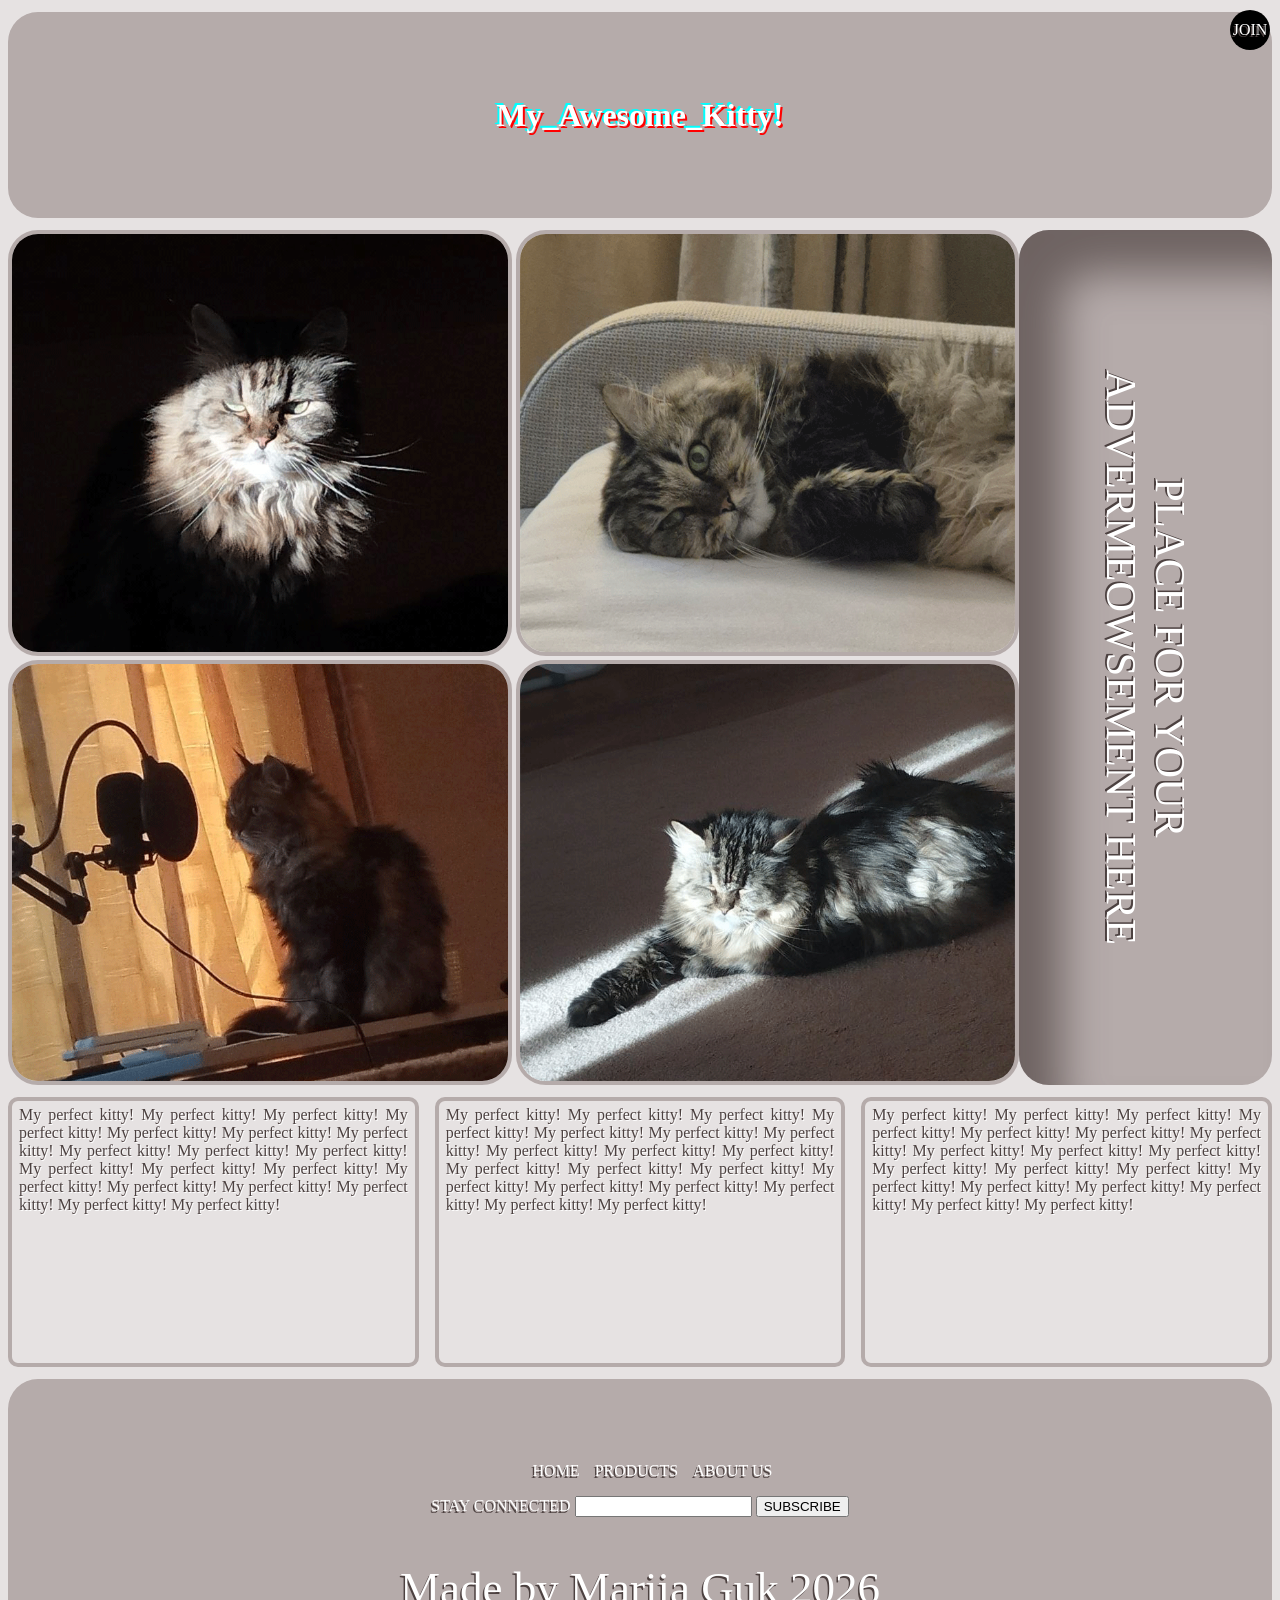
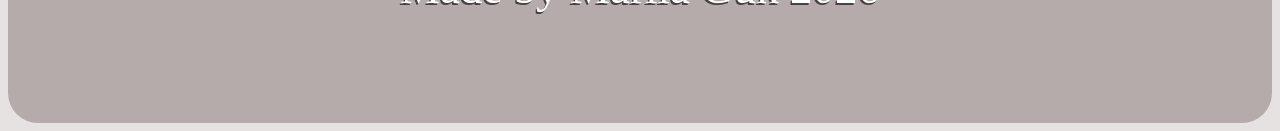
==== index.html @ fe358e3e "Refactor HTML structure and enhance CSS styles for layout and gallery responsiveness" ====
<!DOCTYPE html>
<html lang="en-us">
<head>
    <meta charset="UTF-8">
    <title>Anfisa</title>
    <link rel="stylesheet" href="style.css">
    <link rel="icon" type="image/png" href="images/icon.png">
</head>
<body>
    <header>
        <h1>Awesome</h1>
        <a id="join-link" href="#">JOIN</a>
    </header>
    <main>
        <div id="gallery_ad">
            <section id="gallery">
                <div>
                    <img class="gallery-img" id="tl-img" src="images/grid_1.png" alt="Kitty 1">
                </div>
                <div>
                    <img class="gallery-img" id="tr-img" src="images/grid_2.png" alt="Kitty 2">
                </div>
                <div>
                    <img class="gallery-img" id="bl-img" src="images/grid_3.png" alt="Kitty 3">
                </div>
                <div>
                    <img class="gallery-img" id="br-img" src="images/grid_4.png" alt="Kitty 4">
                </div>
            </section>

            <aside id="ad">
                <p>PLACE FOR YOUR ADVERMEOWSEMENT HERE</p>
            </aside>
        </div>
        
        <section id="main_content">
            <div class = "column">
                <p>My perfect kitty! My perfect kitty! My perfect kitty! My perfect kitty! My perfect kitty! My perfect kitty! My perfect kitty! My perfect kitty! My perfect kitty! My perfect kitty! My perfect kitty! My perfect kitty! My perfect kitty! My perfect kitty! My perfect kitty! My perfect kitty! My perfect kitty! My perfect kitty! My perfect kitty!</p>
            </div>
            <div class = "column">
                <p>My perfect kitty! My perfect kitty! My perfect kitty! My perfect kitty! My perfect kitty! My perfect kitty! My perfect kitty! My perfect kitty! My perfect kitty! My perfect kitty! My perfect kitty! My perfect kitty! My perfect kitty! My perfect kitty! My perfect kitty! My perfect kitty! My perfect kitty! My perfect kitty! My perfect kitty!</p>
            </div>
            <div class = "column">
                <p>My perfect kitty! My perfect kitty! My perfect kitty! My perfect kitty! My perfect kitty! My perfect kitty! My perfect kitty! My perfect kitty! My perfect kitty! My perfect kitty! My perfect kitty! My perfect kitty! My perfect kitty! My perfect kitty! My perfect kitty! My perfect kitty! My perfect kitty! My perfect kitty! My perfect kitty!</p>
            </div>
        </section>
    </main>
    
    <footer>
        <h2></h2>

        <nav>
            <ul id="info">
                <li class="info_element">
                    <a>HOME</a>
                </li>
                <li class="info_element">
                    <a>PRODUCTS</a>
                </li>
                <li class="info_element">
                    <a>ABOUT US</a>
                </li>
            </ul>
        </nav>

        <form>
            <label>STAY CONNECTED</label>
            <input type="email" id="email">
            <button type="submit" id="subscribe">SUBSCRIBE</button>
        </form>
        <p id="made_by">Made by Mariia Guk 2026</p>
    </footer>
</body>
</html>
---- style.css ----
* {
    box-sizing: border-box;
}
body{
    font-family: Impact;
    color: white;
    background-color: #e6e2e2;
    text-shadow: -1.5px 1.5px #4c4140;
}


/* Header */
header{
    background-color: #b5abaa;
    text-align: center;
    padding: 5%;
    border-radius: 30px;
    margin: 12px 0px;
}
h1{
    color: white;
    font-family: "Impact";
    font-weight: bold;
    text-shadow:
    2px 2px 0 red,
    -2px -2px 0 cyan;
}
h1::before {
  content: "My_";
}
h1::after {
  content: "_Kitty!";
}
#join-link{
    position: absolute;
    display: flex;
    position: fixed;
    top: 10px;
    right: 10px;
    align-items: center;
    justify-content: center;
    width: 40px;
    height: 40px;
    border-radius: 50%;
    color: white;
    background-color: black;
    font-family: "Impact";
    text-decoration: none;
}


/* Gallery_ad */
#gallery_ad{
    display: flex;
    align-items: flex-start;
    margin: 12px 0px;
    height: 95vh;
    container-type: size;
}
#gallery{
    position: relative;
    flex: 8;
    display: grid;
    height: 95vh;
    grid-template-columns: repeat(2, 1fr);
    grid-template-rows: repeat(2, 1fr);
    gap: 4px;
}
#gallery > div {
    min-height: 0;
    min-width: 0;
}
.gallery-img{
    width: 100%;
    height: 100%;
    object-fit: cover;
    border-radius: 30px;
    border: 4px solid #b5abaa;
}
.gallery-img:hover{
    transform: scale(2.015);
    border-radius: 0px;
    transition: transform 0.3s ease-in-out,
                border-radius 0.3s ease-in-out;
}
#tl-img:hover{
    transform-origin: left top;
}
#tr-img:hover{
    transform-origin: right top;
}
#bl-img:hover{
    transform-origin: left bottom;
}
#br-img:hover{
    transform-origin: right bottom;
}
#ad{
    flex: 2;
    height: 100%;
    background-color: #b5abaa;
    writing-mode: vertical-rl;
    display: flex;
    justify-content: center;
    align-items: center;
    border-radius: 30px;
    box-shadow : clamp(0.8rem, 5cqh, 3.5rem) clamp(0.8rem, 5cqh, 3.5rem) clamp(0.8rem, 5cqh, 3.5rem) #4c4140ad inset;
    overflow: hidden;
}
#ad > p{
    font-size: clamp(0.8rem, 5cqh, 3.5rem);
    text-align: center;
    padding: 35px
}



/* Content */
#main_content{
    width: 100%;
    height: 30vh; /*vh - viewport height*/
    display: grid;
    grid-template-columns: repeat(3, 1fr); /*fr - fractional unit (1 part of the available space)*/
    gap: 16px;
    margin: 12px 0px;
}
.column{
    border: 4px solid #b5abaa;
    border-radius: 10px;
    padding: 5px 7px;
    overflow-y: scroll;
    text-align: justify;
    font-family: Cambria;
    color:#4c4140;
    text-shadow: 1px 1px 0px white
}
.column p {
    margin: 0;
}



/* Footer */
footer{
    background-color: #b5abaa;
    text-align: center;
    padding: 5%;
    border-radius: 30px;
}
#info{
    display: flex;
    list-style-type: none;
    justify-content: center;
    
}
.info_element{
    margin-right: 15px;
}
.info_element:hover{
    color: #4c4140;
    text-shadow: -1.5px 1.5px white;
    cursor: pointer;
}
#made_by{
    font-size: clamp(0.8rem, 5cqh, 3.5rem)
}
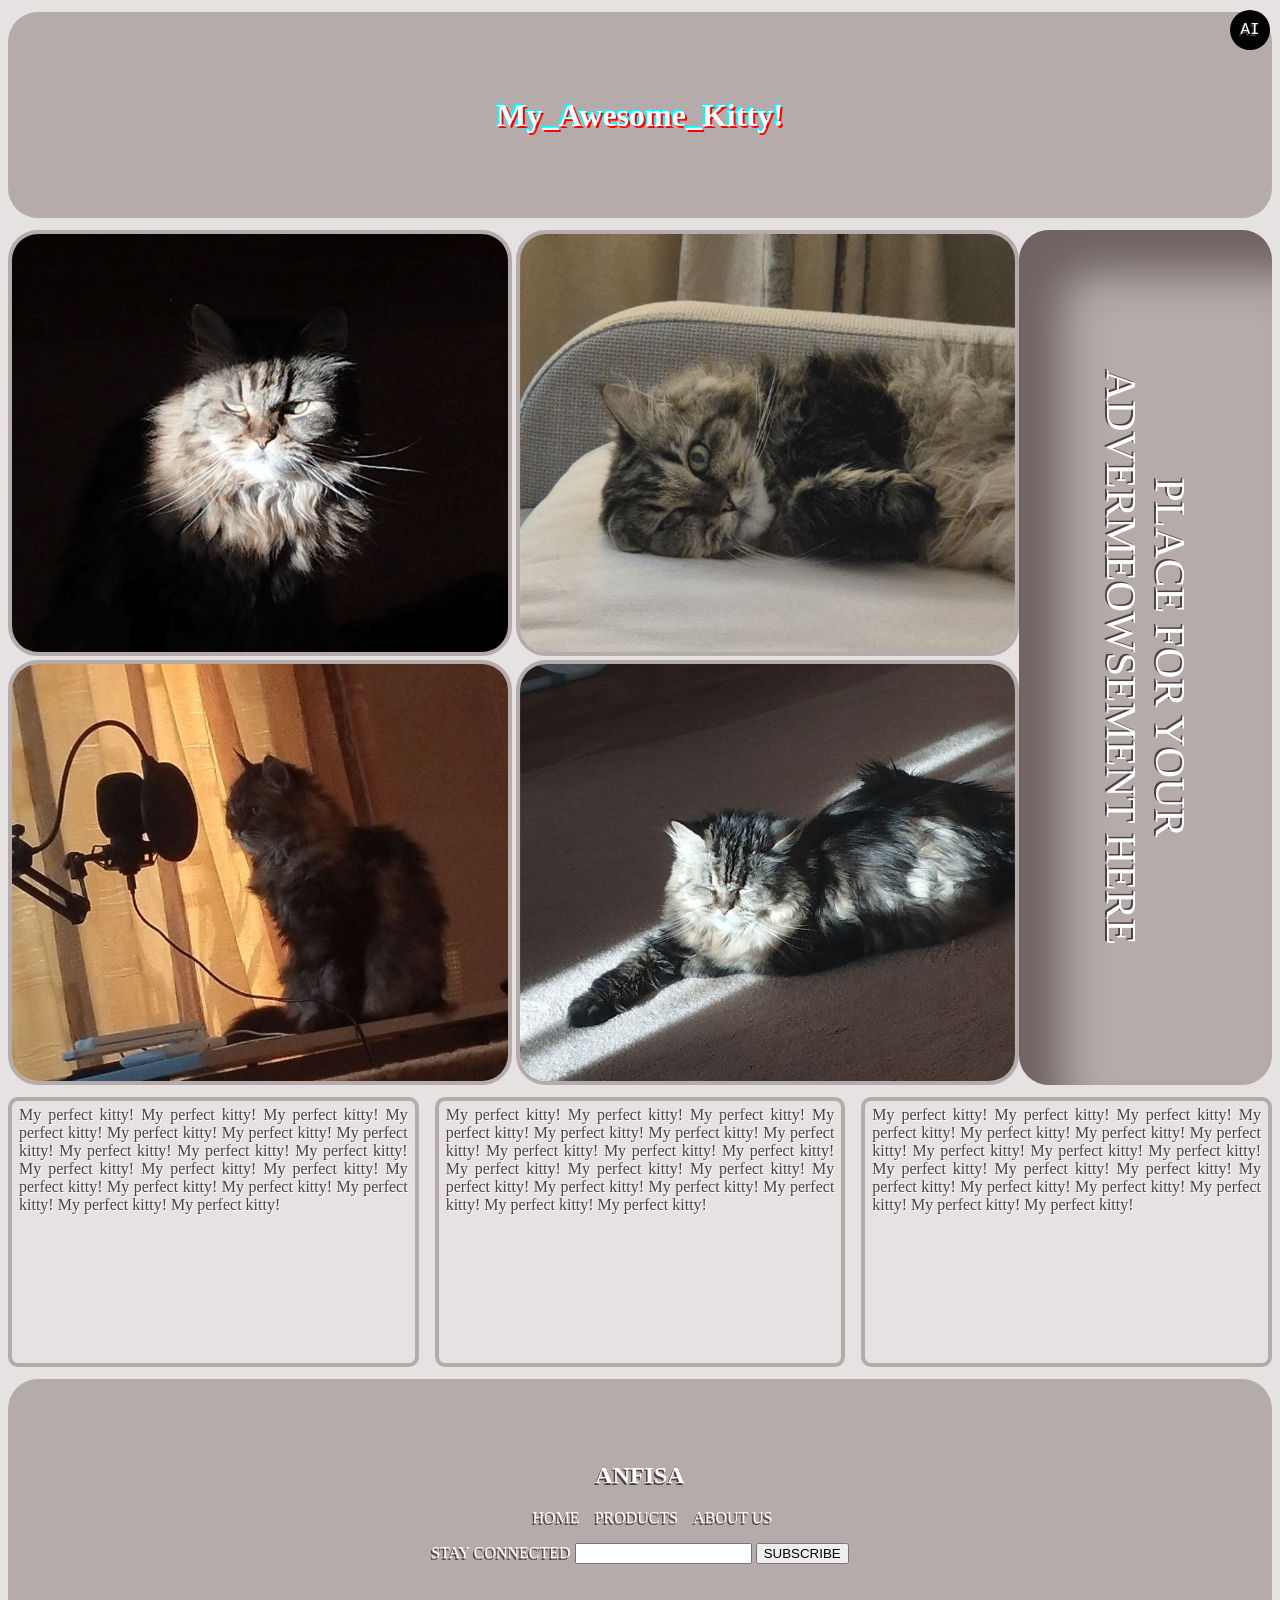
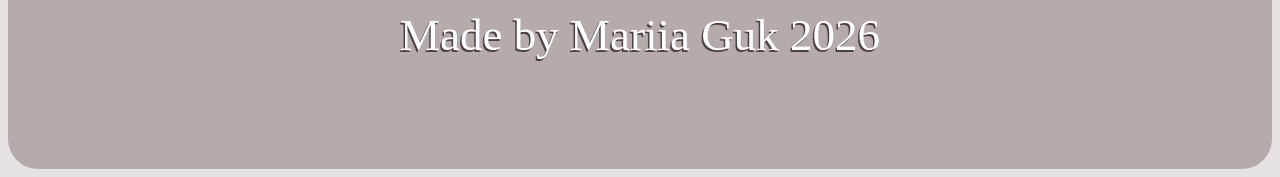
==== commit 174bc312: "Update join link and enhance footer structure; improve join link styles and animations" ====
--- a/index.html
+++ b/index.html
@@ -9,7 +9,9 @@
 <body>
     <header>
         <h1>Awesome</h1>
-        <a id="join-link" href="#">JOIN</a>
+        <a id="join-link" href="https://claude.ai/share/a3793df8-aa75-4ef9-8382-eda064aaef18">
+            <span>AI</span><span id="extra">&nbsp;CHAT USED TO BUILD THIS SITE</span>
+        </a>
     </header>
     <main>
         <div id="gallery_ad">
@@ -47,7 +49,7 @@
     </main>
     
     <footer>
-        <h2></h2>
+        <h2>ANFISA</h2>
 
         <nav>
             <ul id="info">
--- a/style.css
+++ b/style.css
@@ -32,11 +32,10 @@
   content: "_Kitty!";
 }
 #join-link{
-    position: absolute;
-    display: flex;
     position: fixed;
     top: 10px;
     right: 10px;
+    display: flex;
     align-items: center;
     justify-content: center;
     width: 40px;
@@ -44,8 +43,29 @@
     border-radius: 50%;
     color: white;
     background-color: black;
-    font-family: "Impact";
+    font-family: "Courier New", monospace;
     text-decoration: none;
+    transition: width 0.5s ease-in-out,
+                border-radius 0.5s ease-in-out;
+}
+#join-link:hover{
+    width: 320px;
+    border-radius: 20px;
+}
+#join-link #extra{
+    display: inline-block;
+    overflow: hidden;
+    white-space: nowrap;
+    width: 0;
+    margin-left: 0;
+    vertical-align: bottom;
+    transition: width 0.3s ease-in-out,
+                margin-left 0.3s ease-in-out;
+}
+#join-link:hover #extra{
+    width: 280px;
+    transition: width 0.7s steps(28, end) 0.15s,
+                margin-left 0.2s ease-in-out 0.15s;
 }
 
 
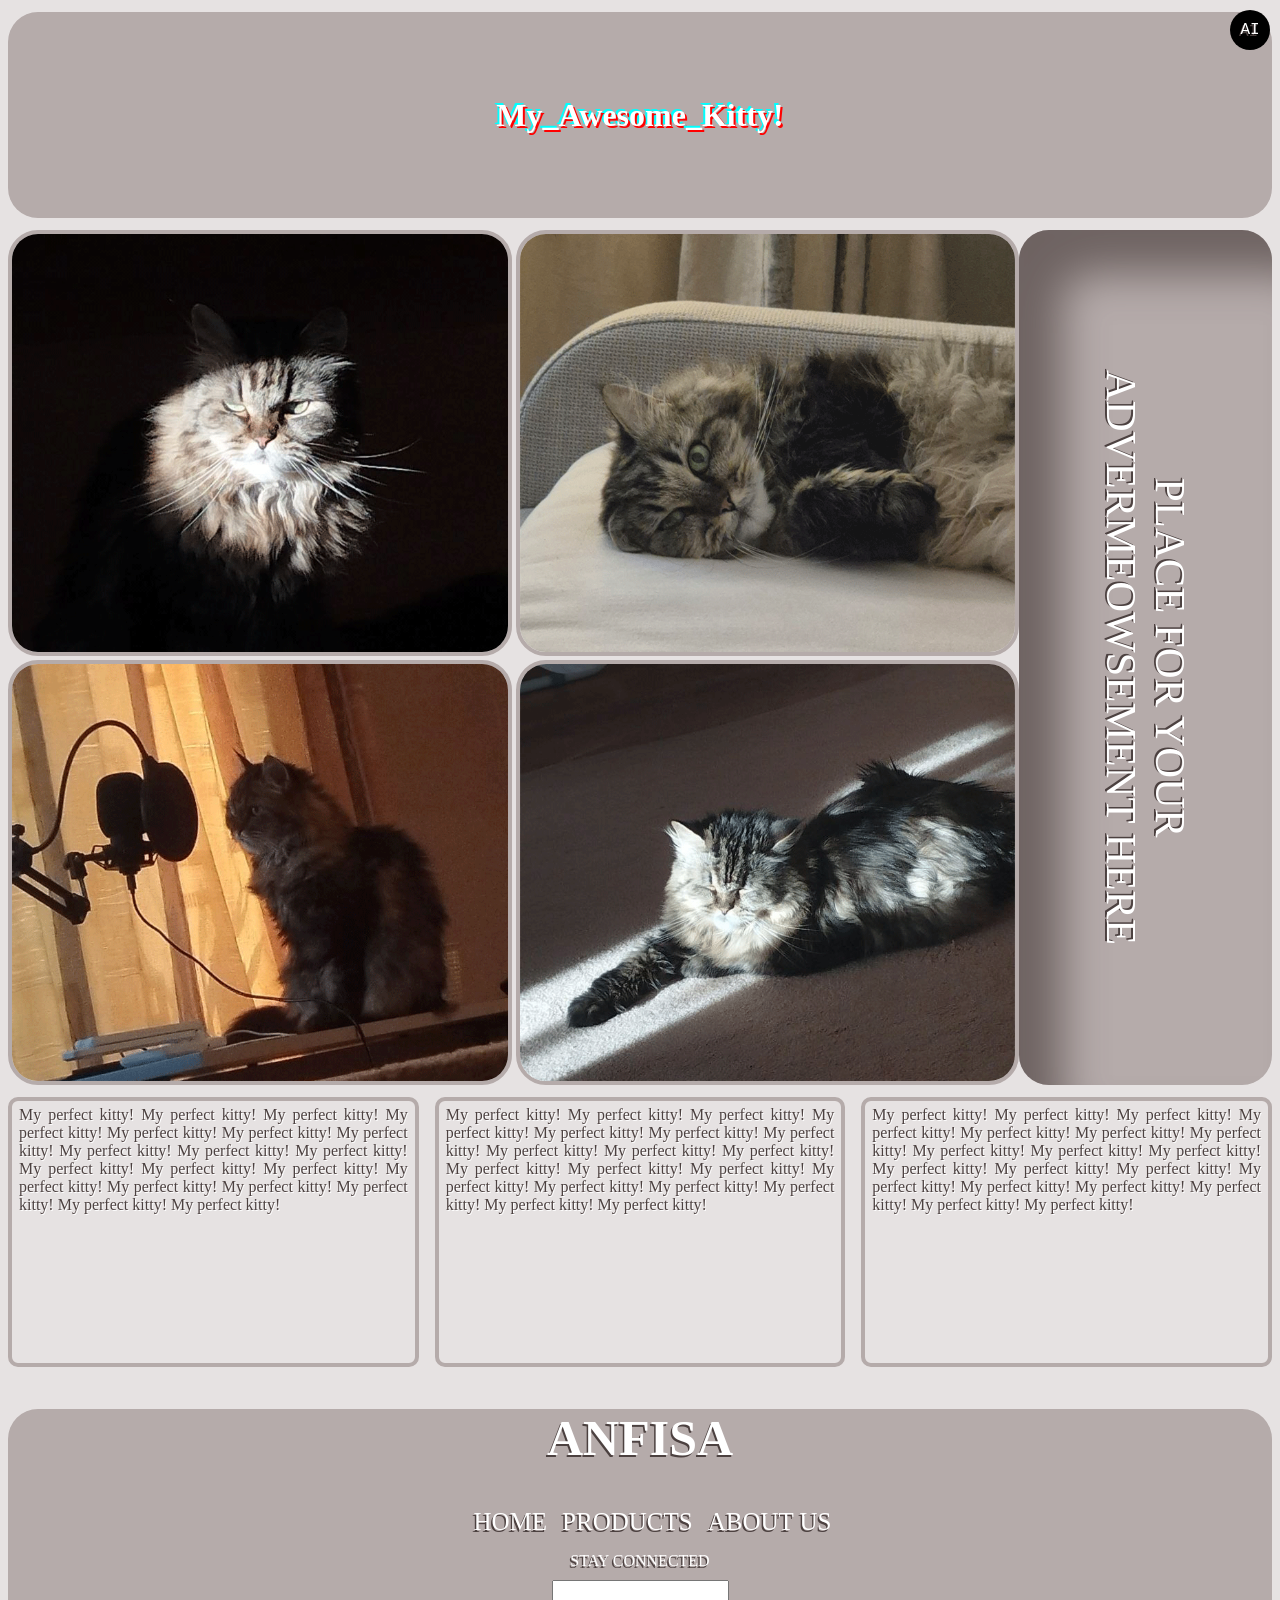
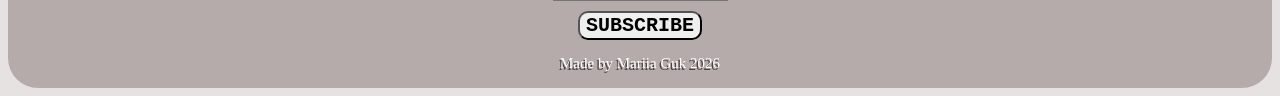
==== commit a8a699d2: "Refactor header and navigation elements; enhance styles for responsiveness and add coming soon page" ====
--- a/index.html
+++ b/index.html
@@ -7,7 +7,7 @@
     <link rel="icon" type="image/png" href="images/icon.png">
 </head>
 <body>
-    <header>
+    <header id="head">
         <h1>Awesome</h1>
         <a id="join-link" href="https://claude.ai/share/a3793df8-aa75-4ef9-8382-eda064aaef18">
             <span>AI</span><span id="extra">&nbsp;CHAT USED TO BUILD THIS SITE</span>
@@ -53,14 +53,14 @@
 
         <nav>
             <ul id="info">
-                <li class="info_element">
-                    <a>HOME</a>
+                <li>
+                    <a class="info_element" href="#head">HOME</a>
                 </li>
-                <li class="info_element">
-                    <a>PRODUCTS</a>
+                <li>
+                    <a class="info_element" href="coming_soon.html">PRODUCTS</a>
                 </li>
-                <li class="info_element">
-                    <a>ABOUT US</a>
+                <li>
+                    <a class="info_element" href="coming_soon.html">ABOUT US</a>
                 </li>
             </ul>
         </nav>
--- a/style.css
+++ b/style.css
@@ -33,6 +33,7 @@
 }
 #join-link{
     position: fixed;
+    z-index: 1000;
     top: 10px;
     right: 10px;
     display: flex;
@@ -78,6 +79,7 @@
     container-type: size;
 }
 #gallery{
+    container-type: inline-size;
     position: relative;
     flex: 8;
     display: grid;
@@ -98,7 +100,7 @@
     border: 4px solid #b5abaa;
 }
 .gallery-img:hover{
-    transform: scale(2.015);
+    transform: scale(calc(100cqw / ((100cqw - 4px) / 2)));
     border-radius: 0px;
     transition: transform 0.3s ease-in-out,
                 border-radius 0.3s ease-in-out;
@@ -162,25 +164,45 @@
 
 /* Footer */
 footer{
+    padding: 0px 0px 1px 0px;
     background-color: #b5abaa;
     text-align: center;
-    padding: 5%;
-    border-radius: 30px;
+    border-radius: 30px;
+}
+h2{
+    font-size: 50px;
 }
 #info{
     display: flex;
     list-style-type: none;
     justify-content: center;
-    
 }
 .info_element{
+    color: white;
+    text-decoration: none;
+    font-size: 25px;
     margin-right: 15px;
 }
 .info_element:hover{
     color: #4c4140;
     text-shadow: -1.5px 1.5px white;
+}
+form{
+    display: flex;
+    flex-direction: column;
+    align-items: center;
+    gap: 10px;
+}
+#stay_connected{
+    font-size: 20px;
+}
+#subscribe{
+    font-size: 20px;
+    font-family: 'Courier New', monospace;
+    font-weight: bold;
+    border-radius: 10px;
     cursor: pointer;
 }
 #made_by{
-    font-size: clamp(0.8rem, 5cqh, 3.5rem)
+    font-size: 15px;
 }
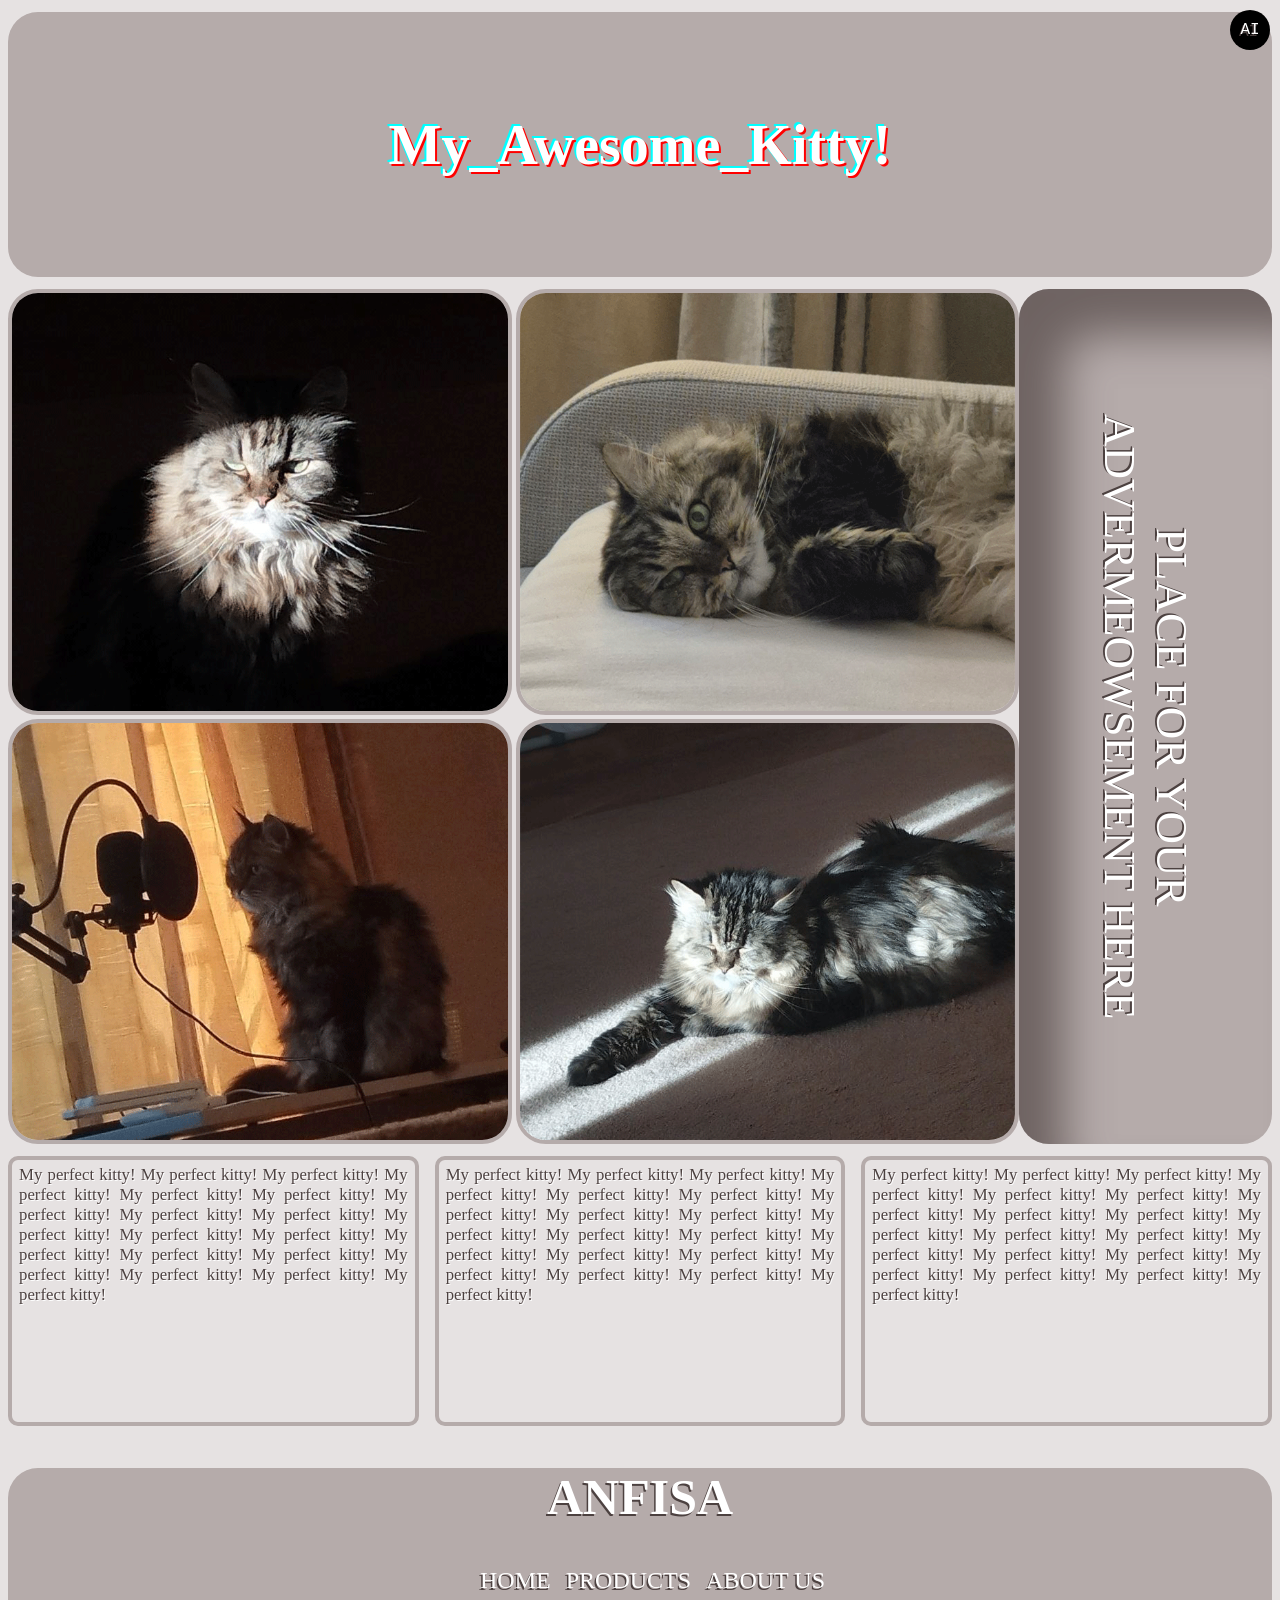
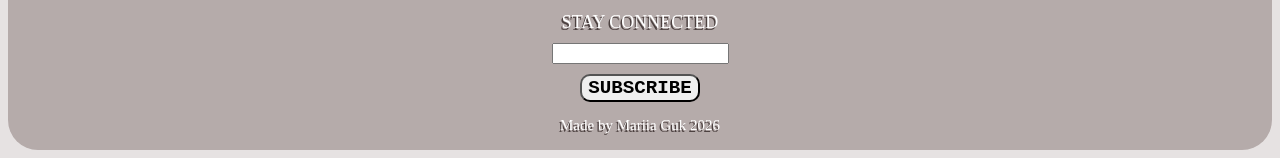
==== commit 705165b1: "Enhance HTML structure with image titles for accessibility; update CSS for responsive font sizes and" ====
--- a/index.html
+++ b/index.html
@@ -2,6 +2,7 @@
 <html lang="en-us">
 <head>
     <meta charset="UTF-8">
+    <meta name="viewport" content="width=device-width, initial-scale=1.0">
     <title>Anfisa</title>
     <link rel="stylesheet" href="style.css">
     <link rel="icon" type="image/png" href="images/icon.png">
@@ -17,16 +18,16 @@
         <div id="gallery_ad">
             <section id="gallery">
                 <div>
-                    <img class="gallery-img" id="tl-img" src="images/grid_1.png" alt="Kitty 1">
+                    <img title="Epic kitty" class="gallery-img" id="tl-img" src="images/grid_1.png" alt="Kitty 1">
                 </div>
                 <div>
-                    <img class="gallery-img" id="tr-img" src="images/grid_2.png" alt="Kitty 2">
+                    <img title="Cute kitty" class="gallery-img" id="tr-img" src="images/grid_2.png" alt="Kitty 2">
                 </div>
                 <div>
-                    <img class="gallery-img" id="bl-img" src="images/grid_3.png" alt="Kitty 3">
+                    <img title="DJ-kitty" class="gallery-img" id="bl-img" src="images/grid_3.png" alt="Kitty 3">
                 </div>
                 <div>
-                    <img class="gallery-img" id="br-img" src="images/grid_4.png" alt="Kitty 4">
+                    <img title="Relaxed kitty" class="gallery-img" id="br-img" src="images/grid_4.png" alt="Kitty 4">
                 </div>
             </section>
 
--- a/style.css
+++ b/style.css
@@ -3,6 +3,7 @@
 }
 body{
     font-family: Impact;
+    font-size: clamp(1rem, 0.4vw + 0.9rem, 1.125rem); /* base size now scales */
     color: white;
     background-color: #e6e2e2;
     text-shadow: -1.5px 1.5px #4c4140;
@@ -21,6 +22,7 @@
     color: white;
     font-family: "Impact";
     font-weight: bold;
+    font-size: clamp(1.75rem, 4vw + 1rem, 3.5rem); /* added: h1 had no explicit size before */
     text-shadow:
     2px 2px 0 red,
     -2px -2px 0 cyan;
@@ -45,6 +47,7 @@
     color: white;
     background-color: black;
     font-family: "Courier New", monospace;
+    font-size: clamp(0.8rem, 0.5vw + 0.7rem, 1rem); /* added */
     text-decoration: none;
     transition: width 0.5s ease-in-out,
                 border-radius 0.5s ease-in-out;
@@ -76,7 +79,6 @@
     align-items: flex-start;
     margin: 12px 0px;
     height: 95vh;
-    container-type: size;
 }
 #gallery{
     container-type: inline-size;
@@ -93,6 +95,8 @@
     min-width: 0;
 }
 .gallery-img{
+    display: block;
+    background-color: #e6e2e2;
     width: 100%;
     height: 100%;
     object-fit: cover;
@@ -130,7 +134,7 @@
     overflow: hidden;
 }
 #ad > p{
-    font-size: clamp(0.8rem, 5cqh, 3.5rem);
+    font-size: clamp(0.8rem, 5cqh, 3.5rem); /* already fluid — left as-is */
     text-align: center;
     padding: 35px
 }
@@ -140,9 +144,9 @@
 /* Content */
 #main_content{
     width: 100%;
-    height: 30vh; /*vh - viewport height*/
+    height: 30vh;
     display: grid;
-    grid-template-columns: repeat(3, 1fr); /*fr - fractional unit (1 part of the available space)*/
+    grid-template-columns: repeat(3, 1fr);
     gap: 16px;
     margin: 12px 0px;
 }
@@ -153,6 +157,7 @@
     overflow-y: scroll;
     text-align: justify;
     font-family: Cambria;
+    font-size: clamp(0.9rem, 0.3vw + 0.85rem, 1.05rem); /* added */
     color:#4c4140;
     text-shadow: 1px 1px 0px white
 }
@@ -170,7 +175,7 @@
     border-radius: 30px;
 }
 h2{
-    font-size: 50px;
+    font-size: clamp(1.75rem, 3vw + 1rem, 3.125rem); /* was fixed 50px */
 }
 #info{
     display: flex;
@@ -180,7 +185,7 @@
 .info_element{
     color: white;
     text-decoration: none;
-    font-size: 25px;
+    font-size: clamp(1rem, 1vw + 0.7rem, 1.5625rem); /* was fixed 25px */
     margin-right: 15px;
 }
 .info_element:hover{
@@ -194,15 +199,15 @@
     gap: 10px;
 }
 #stay_connected{
-    font-size: 20px;
+    font-size: clamp(0.9rem, 0.5vw + 0.8rem, 1.25rem); /* was fixed 20px */
 }
 #subscribe{
-    font-size: 20px;
+    font-size: clamp(0.9rem, 0.5vw + 0.8rem, 1.25rem); /* was fixed 20px */
     font-family: 'Courier New', monospace;
     font-weight: bold;
     border-radius: 10px;
     cursor: pointer;
 }
 #made_by{
-    font-size: 15px;
+    font-size: clamp(0.75rem, 0.3vw + 0.7rem, 0.9375rem); /* was fixed 15px */
 }
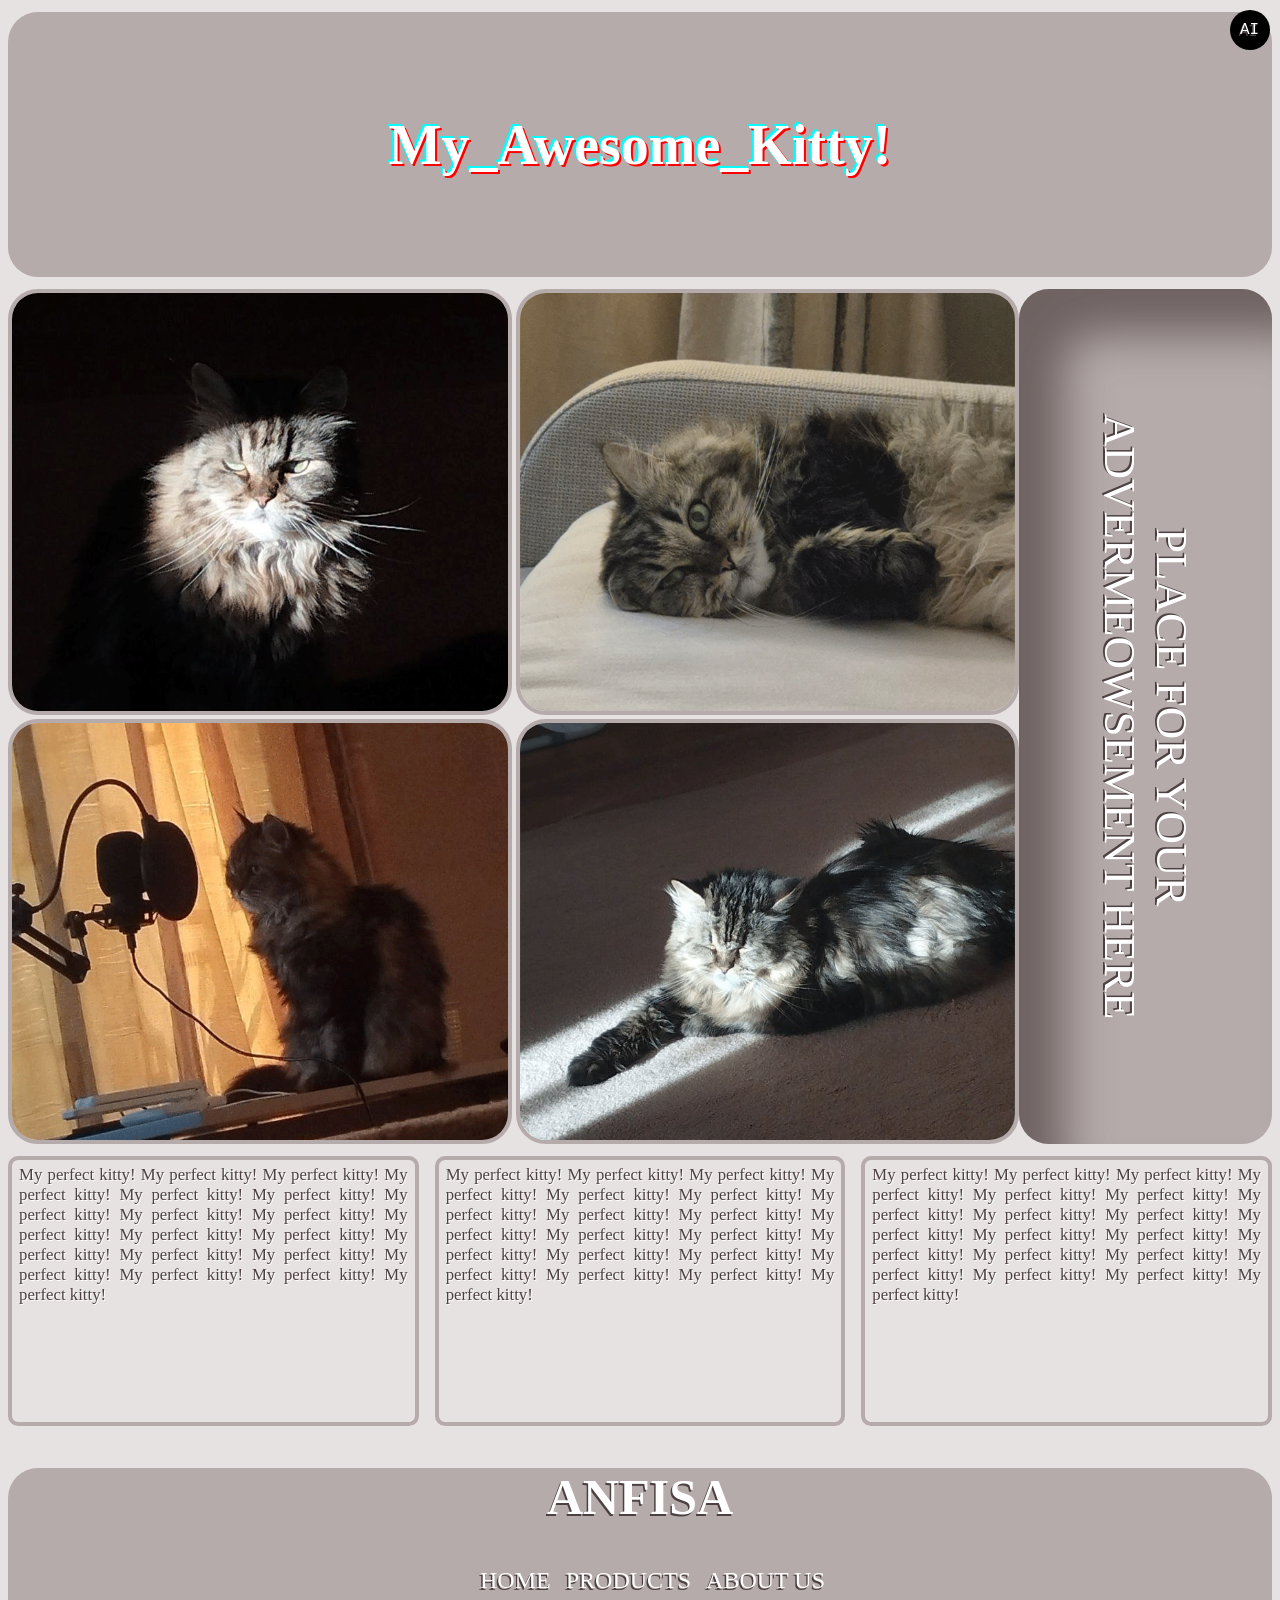
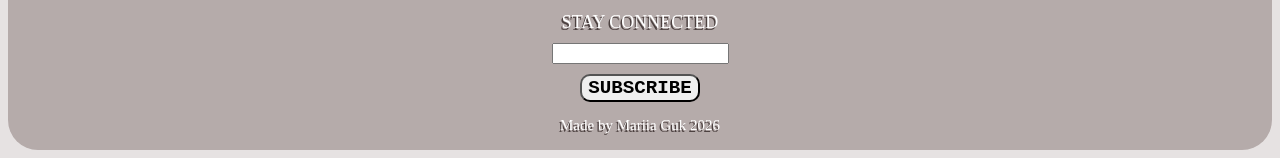
==== commit 68aa2825: "Refactor join link styles for improved interaction; enhance mobile responsiveness of gallery and con" ====
--- a/index.html
+++ b/index.html
@@ -11,7 +11,7 @@
     <header id="head">
         <h1>Awesome</h1>
         <a id="join-link" href="https://claude.ai/share/a3793df8-aa75-4ef9-8382-eda064aaef18">
-            <span>AI</span><span id="extra">&nbsp;CHAT USED TO BUILD THIS SITE</span>
+            <span>AI</span><span id="extra">CHAT USED TO BUILD THIS SITE</span>
         </a>
     </header>
     <main>
--- a/style.css
+++ b/style.css
@@ -40,21 +40,26 @@
     right: 10px;
     display: flex;
     align-items: center;
-    justify-content: center;
+    justify-content: flex-start;
+    text-align: left;
+    padding-left: 10px;
     width: 40px;
     height: 40px;
     border-radius: 50%;
     color: white;
     background-color: black;
     font-family: "Courier New", monospace;
-    font-size: clamp(0.8rem, 0.5vw + 0.7rem, 1rem); /* added */
+    font-size: clamp(0.8rem, 0.5vw + 0.7rem, 1rem);
     text-decoration: none;
-    transition: width 0.5s ease-in-out,
-                border-radius 0.5s ease-in-out;
+    overflow: hidden;
+    transition: width 0.7s ease-in-out 0.15s,
+                border-radius 0.7s ease-in-out 0.15s,
+                padding-left 0.7s ease-in-out 0.15s;
 }
 #join-link:hover{
-    width: 320px;
+    width: calc(31ch + 32px);   /* 31 символ + запас на padding з обох боків */
     border-radius: 20px;
+    padding-left: 16px;
 }
 #join-link #extra{
     display: inline-block;
@@ -63,11 +68,12 @@
     width: 0;
     margin-left: 0;
     vertical-align: bottom;
-    transition: width 0.3s ease-in-out,
-                margin-left 0.3s ease-in-out;
+    transition: width 0.5s steps(28, end) 0.15s,
+            margin-left 0.2s ease-in-out 0.65s;
 }
 #join-link:hover #extra{
-    width: 280px;
+    width: 29ch;    /* ← точно під кількість символів, без зайвого хвоста */
+    margin-left: 6px;
     transition: width 0.7s steps(28, end) 0.15s,
                 margin-left 0.2s ease-in-out 0.15s;
 }
@@ -210,4 +216,35 @@
 }
 #made_by{
     font-size: clamp(0.75rem, 0.3vw + 0.7rem, 0.9375rem); /* was fixed 15px */
+}
+
+@media (max-width: 768px) {
+    #gallery_ad{
+        flex-direction: column;
+        align-items: stretch;   /* ← додати, перекриває flex-start */
+        height: auto;
+    }
+    #gallery{
+        display: block;        /* ← замість grid, простіше на мобільному */
+        height: auto;
+    }
+    .gallery-img{
+        width: 100%;
+        height: auto;           /* ← замість 100% */
+        aspect-ratio: 1 / 1;    /* ← задає пропорцію напряму, без залежності від батька */
+        object-fit: cover;
+    }
+    .gallery-img:hover{
+        transform: none;
+        border-radius: 30px;   /* лишити як у звичайному стані */
+    }
+    #ad{
+        writing-mode: horizontal-tb;
+        height: auto;
+        padding: 20px;
+    }
+    #main_content{
+        grid-template-columns: 1fr;
+        height: auto;
+    }
 }
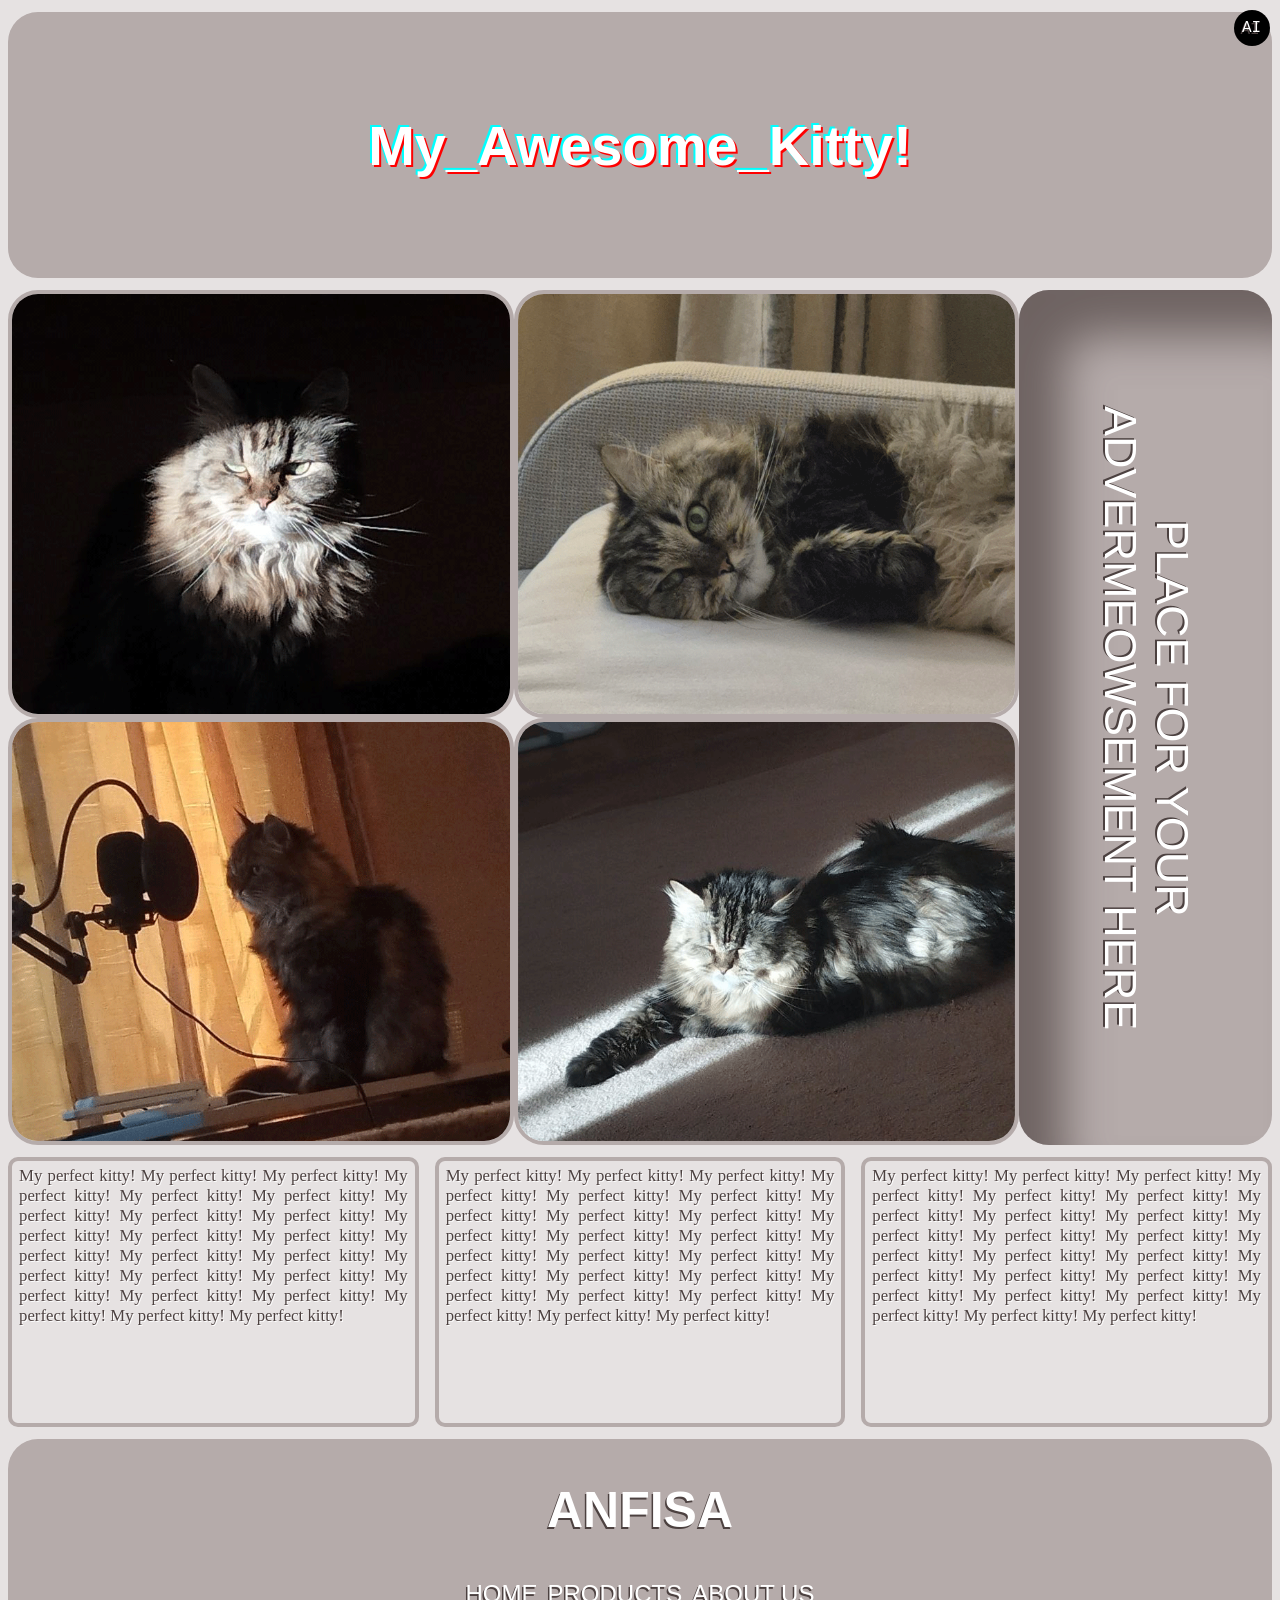
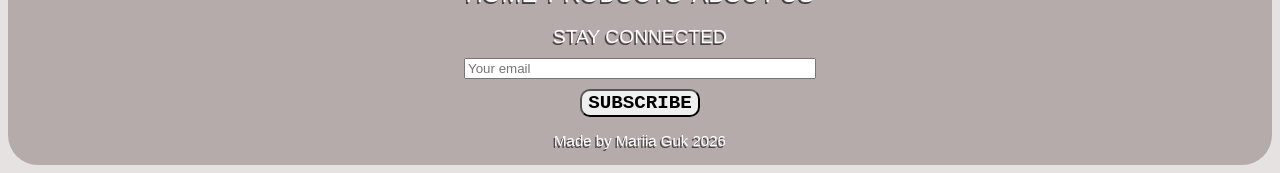
==== commit 2ea9ca4f: "Fix HTML language attribute case; add viewport meta tag for better responsiveness; enhance link attr" ====
--- a/index.html
+++ b/index.html
@@ -1,5 +1,5 @@
 <!DOCTYPE html>
-<html lang="en-us">
+<html lang="en-US">
 <head>
     <meta charset="UTF-8">
     <meta name="viewport" content="width=device-width, initial-scale=1.0">
@@ -10,7 +10,7 @@
 <body>
     <header id="head">
         <h1>Awesome</h1>
-        <a id="join-link" href="https://claude.ai/share/a3793df8-aa75-4ef9-8382-eda064aaef18">
+        <a id="join-link" href="https://claude.ai/share/a3793df8-aa75-4ef9-8382-eda064aaef18" target="_blank" rel="noopener">
             <span>AI</span><span id="extra">CHAT USED TO BUILD THIS SITE</span>
         </a>
     </header>
@@ -38,13 +38,13 @@
         
         <section id="main_content">
             <div class = "column">
-                <p>My perfect kitty! My perfect kitty! My perfect kitty! My perfect kitty! My perfect kitty! My perfect kitty! My perfect kitty! My perfect kitty! My perfect kitty! My perfect kitty! My perfect kitty! My perfect kitty! My perfect kitty! My perfect kitty! My perfect kitty! My perfect kitty! My perfect kitty! My perfect kitty! My perfect kitty!</p>
+                <p>My perfect kitty! My perfect kitty! My perfect kitty! My perfect kitty! My perfect kitty! My perfect kitty! My perfect kitty! My perfect kitty! My perfect kitty! My perfect kitty! My perfect kitty! My perfect kitty! My perfect kitty! My perfect kitty! My perfect kitty! My perfect kitty! My perfect kitty! My perfect kitty! My perfect kitty! My perfect kitty! My perfect kitty! My perfect kitty! My perfect kitty! My perfect kitty!</p>
             </div>
             <div class = "column">
-                <p>My perfect kitty! My perfect kitty! My perfect kitty! My perfect kitty! My perfect kitty! My perfect kitty! My perfect kitty! My perfect kitty! My perfect kitty! My perfect kitty! My perfect kitty! My perfect kitty! My perfect kitty! My perfect kitty! My perfect kitty! My perfect kitty! My perfect kitty! My perfect kitty! My perfect kitty!</p>
+                <p>My perfect kitty! My perfect kitty! My perfect kitty! My perfect kitty! My perfect kitty! My perfect kitty! My perfect kitty! My perfect kitty! My perfect kitty! My perfect kitty! My perfect kitty! My perfect kitty! My perfect kitty! My perfect kitty! My perfect kitty! My perfect kitty! My perfect kitty! My perfect kitty! My perfect kitty! My perfect kitty! My perfect kitty! My perfect kitty! My perfect kitty! My perfect kitty!</p>
             </div>
             <div class = "column">
-                <p>My perfect kitty! My perfect kitty! My perfect kitty! My perfect kitty! My perfect kitty! My perfect kitty! My perfect kitty! My perfect kitty! My perfect kitty! My perfect kitty! My perfect kitty! My perfect kitty! My perfect kitty! My perfect kitty! My perfect kitty! My perfect kitty! My perfect kitty! My perfect kitty! My perfect kitty!</p>
+                <p>My perfect kitty! My perfect kitty! My perfect kitty! My perfect kitty! My perfect kitty! My perfect kitty! My perfect kitty! My perfect kitty! My perfect kitty! My perfect kitty! My perfect kitty! My perfect kitty! My perfect kitty! My perfect kitty! My perfect kitty! My perfect kitty! My perfect kitty! My perfect kitty! My perfect kitty! My perfect kitty! My perfect kitty! My perfect kitty! My perfect kitty! My perfect kitty!</p>
             </div>
         </section>
     </main>
@@ -67,8 +67,8 @@
         </nav>
 
         <form>
-            <label>STAY CONNECTED</label>
-            <input type="email" id="email">
+            <label id="stay_connected" for="email">STAY CONNECTED</label>
+            <input type="email" id="email" placeholder="Your email" required>
             <button type="submit" id="subscribe">SUBSCRIBE</button>
         </form>
         <p id="made_by">Made by Mariia Guk 2026</p>
--- a/style.css
+++ b/style.css
@@ -1,8 +1,9 @@
 * {
     box-sizing: border-box;
+    scroll-behavior: smooth;
 }
 body{
-    font-family: Impact;
+    font-family: Impact, "Arial Black", sans-serif;
     font-size: clamp(1rem, 0.4vw + 0.9rem, 1.125rem); /* base size now scales */
     color: white;
     background-color: #e6e2e2;
@@ -20,12 +21,13 @@
 }
 h1{
     color: white;
-    font-family: "Impact";
+    font-family: Impact, "Arial Black", sans-serif;
     font-weight: bold;
     font-size: clamp(1.75rem, 4vw + 1rem, 3.5rem); /* added: h1 had no explicit size before */
     text-shadow:
     2px 2px 0 red,
     -2px -2px 0 cyan;
+    overflow-wrap: anywhere;
 }
 h1::before {
   content: "My_";
@@ -34,6 +36,7 @@
   content: "_Kitty!";
 }
 #join-link{
+    white-space: nowrap;
     position: fixed;
     z-index: 1000;
     top: 10px;
@@ -42,9 +45,10 @@
     align-items: center;
     justify-content: flex-start;
     text-align: left;
-    padding-left: 10px;
-    width: 40px;
-    height: 40px;
+    width: 2.25em;                    /* було 40px: тепер 29-36px залежно від шрифту */
+    height: 2.25em;
+    padding-left: 0.5em;              /* було 10px, "AI" залишається по центру кола */
+    max-width: calc(100vw - 20px);
     border-radius: 50%;
     color: white;
     background-color: black;
@@ -87,14 +91,12 @@
     height: 95vh;
 }
 #gallery{
-    container-type: inline-size;
     position: relative;
     flex: 8;
     display: grid;
     height: 95vh;
     grid-template-columns: repeat(2, 1fr);
     grid-template-rows: repeat(2, 1fr);
-    gap: 4px;
 }
 #gallery > div {
     min-height: 0;
@@ -110,7 +112,7 @@
     border: 4px solid #b5abaa;
 }
 .gallery-img:hover{
-    transform: scale(calc(100cqw / ((100cqw - 4px) / 2)));
+    transform: scale(2);
     border-radius: 0px;
     transition: transform 0.3s ease-in-out,
                 border-radius 0.3s ease-in-out;
@@ -136,13 +138,14 @@
     justify-content: center;
     align-items: center;
     border-radius: 30px;
-    box-shadow : clamp(0.8rem, 5cqh, 3.5rem) clamp(0.8rem, 5cqh, 3.5rem) clamp(0.8rem, 5cqh, 3.5rem) #4c4140ad inset;
+    box-shadow : clamp(0.8rem, 5vh, 3.5rem) clamp(0.8rem, 5vh, 3.5rem) clamp(0.8rem, 5vh, 3.5rem) #4c4140ad inset;
     overflow: hidden;
 }
 #ad > p{
-    font-size: clamp(0.8rem, 5cqh, 3.5rem); /* already fluid — left as-is */
+    font-size: clamp(0.8rem, 5vh, 3.5rem); /* already fluid — left as-is */
     text-align: center;
-    padding: 35px
+    padding: 35px;
+    overflow-wrap: anywhere;
 }
 
 
@@ -162,7 +165,7 @@
     padding: 5px 7px;
     overflow-y: scroll;
     text-align: justify;
-    font-family: Cambria;
+    font-family: Cambria, Georgia, serif;
     font-size: clamp(0.9rem, 0.3vw + 0.85rem, 1.05rem); /* added */
     color:#4c4140;
     text-shadow: 1px 1px 0px white
@@ -179,20 +182,24 @@
     background-color: #b5abaa;
     text-align: center;
     border-radius: 30px;
+    overflow: hidden;
 }
 h2{
-    font-size: clamp(1.75rem, 3vw + 1rem, 3.125rem); /* was fixed 50px */
+    font-size: clamp(1.75rem, 3vw + 1rem, 3.125rem);
+    overflow-wrap: anywhere;
 }
 #info{
     display: flex;
+    flex-wrap: wrap;           /* пункти переходять на новий рядок цілими */
     list-style-type: none;
     justify-content: center;
+    padding: 0;
+    gap:10px;
 }
 .info_element{
     color: white;
     text-decoration: none;
-    font-size: clamp(1rem, 1vw + 0.7rem, 1.5625rem); /* was fixed 25px */
-    margin-right: 15px;
+    font-size: clamp(1rem, 1vw + 0.7rem, 1.5625rem);
 }
 .info_element:hover{
     color: #4c4140;
@@ -205,17 +212,21 @@
     gap: 10px;
 }
 #stay_connected{
-    font-size: clamp(0.9rem, 0.5vw + 0.8rem, 1.25rem); /* was fixed 20px */
+    font-size: clamp(0.9rem, 0.5vw + 0.8rem, 1.25rem);
+}
+#email{
+    width: 100%;
+    max-width: 22rem;       /* на широких екранах не розтягується безмежно */
 }
 #subscribe{
-    font-size: clamp(0.9rem, 0.5vw + 0.8rem, 1.25rem); /* was fixed 20px */
+    font-size: clamp(0.9rem, 0.5vw + 0.8rem, 1.25rem);
     font-family: 'Courier New', monospace;
     font-weight: bold;
     border-radius: 10px;
     cursor: pointer;
 }
 #made_by{
-    font-size: clamp(0.75rem, 0.3vw + 0.7rem, 0.9375rem); /* was fixed 15px */
+    font-size: clamp(0.75rem, 0.3vw + 0.7rem, 0.9375rem);
 }
 
 @media (max-width: 768px) {
@@ -225,26 +236,24 @@
         height: auto;
     }
     #gallery{
-        display: block;        /* ← замість grid, простіше на мобільному */
+        grid-template-columns: 1fr;
+        grid-template-rows: none;
         height: auto;
-    }
-    .gallery-img{
-        width: 100%;
-        height: auto;           /* ← замість 100% */
-        aspect-ratio: 1 / 1;    /* ← задає пропорцію напряму, без залежності від батька */
-        object-fit: cover;
     }
     .gallery-img:hover{
         transform: none;
-        border-radius: 30px;   /* лишити як у звичайному стані */
+        border-radius: 30px;
     }
     #ad{
         writing-mode: horizontal-tb;
-        height: auto;
+    }
+    #ad > p{
+        font-size: clamp(0.8rem, 6vw, 2.5rem);   /* на мобільному текст горизонтальний, тож рахуємо від ширини */
         padding: 20px;
     }
     #main_content{
         grid-template-columns: 1fr;
+        grid-auto-rows: max(15vh, 120px);
         height: auto;
     }
 }
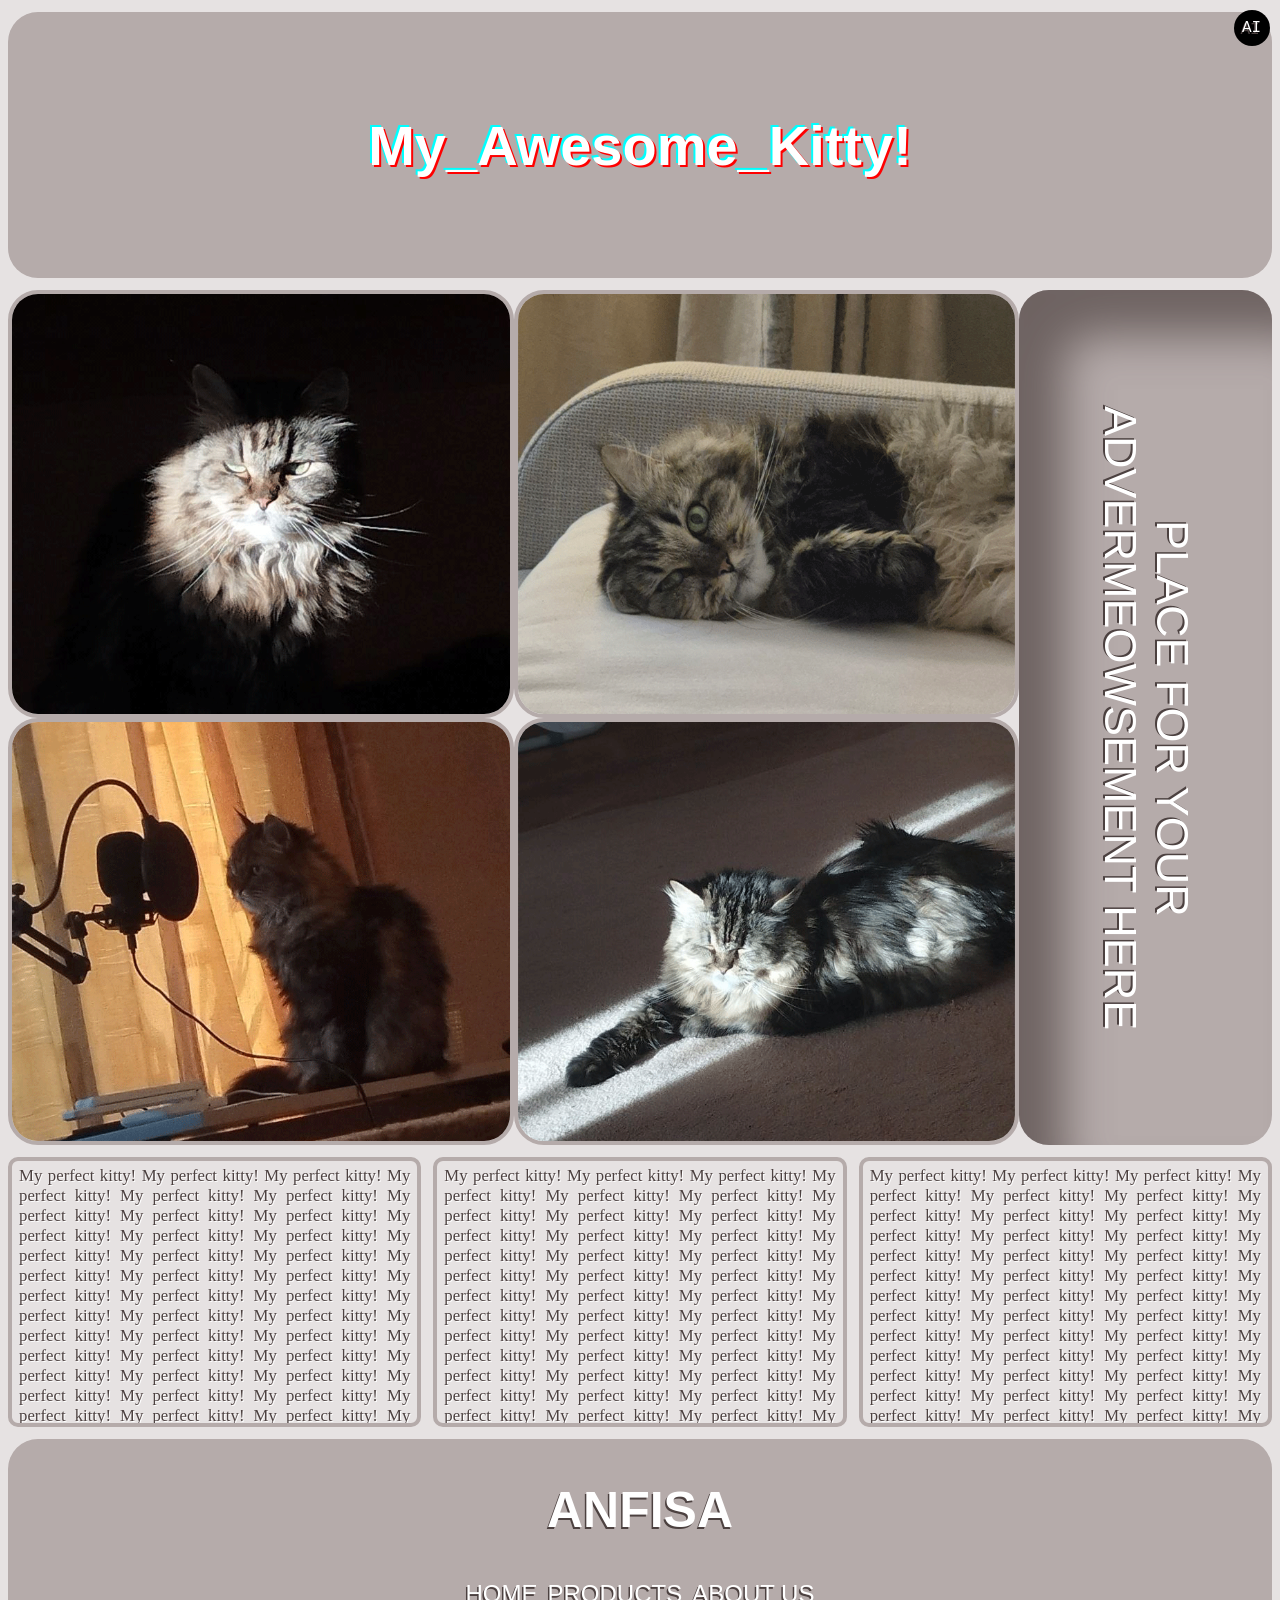
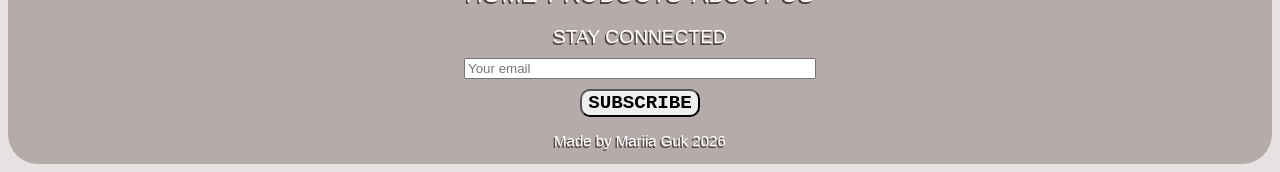
==== commit 74cfc565: "Improve CSS for consistency and responsiveness" ====
--- a/index.html
+++ b/index.html
@@ -10,8 +10,8 @@
 <body>
     <header id="head">
         <h1>Awesome</h1>
-        <a id="join-link" href="https://claude.ai/share/a3793df8-aa75-4ef9-8382-eda064aaef18" target="_blank" rel="noopener">
-            <span>AI</span><span id="extra">CHAT USED TO BUILD THIS SITE</span>
+        <a id="join-link" href="https://claude.ai/share/a3793df8-aa75-4ef9-8382-eda064aaef18" target="_blank">
+            <span>AI</span><span id="extra">&nbsp;CHAT USED TO BUILD THIS SITE</span>
         </a>
     </header>
     <main>
@@ -38,13 +38,13 @@
         
         <section id="main_content">
             <div class = "column">
-                <p>My perfect kitty! My perfect kitty! My perfect kitty! My perfect kitty! My perfect kitty! My perfect kitty! My perfect kitty! My perfect kitty! My perfect kitty! My perfect kitty! My perfect kitty! My perfect kitty! My perfect kitty! My perfect kitty! My perfect kitty! My perfect kitty! My perfect kitty! My perfect kitty! My perfect kitty! My perfect kitty! My perfect kitty! My perfect kitty! My perfect kitty! My perfect kitty!</p>
+                <p>My perfect kitty! My perfect kitty! My perfect kitty! My perfect kitty! My perfect kitty! My perfect kitty! My perfect kitty! My perfect kitty! My perfect kitty! My perfect kitty! My perfect kitty! My perfect kitty! My perfect kitty! My perfect kitty! My perfect kitty! My perfect kitty! My perfect kitty! My perfect kitty! My perfect kitty! My perfect kitty! My perfect kitty! My perfect kitty! My perfect kitty! My perfect kitty! My perfect kitty! My perfect kitty! My perfect kitty! My perfect kitty! My perfect kitty! My perfect kitty! My perfect kitty! My perfect kitty! My perfect kitty! My perfect kitty! My perfect kitty! My perfect kitty! My perfect kitty! My perfect kitty! My perfect kitty! My perfect kitty! My perfect kitty! My perfect kitty! My perfect kitty! My perfect kitty!</p>
             </div>
             <div class = "column">
-                <p>My perfect kitty! My perfect kitty! My perfect kitty! My perfect kitty! My perfect kitty! My perfect kitty! My perfect kitty! My perfect kitty! My perfect kitty! My perfect kitty! My perfect kitty! My perfect kitty! My perfect kitty! My perfect kitty! My perfect kitty! My perfect kitty! My perfect kitty! My perfect kitty! My perfect kitty! My perfect kitty! My perfect kitty! My perfect kitty! My perfect kitty! My perfect kitty!</p>
+                <p>My perfect kitty! My perfect kitty! My perfect kitty! My perfect kitty! My perfect kitty! My perfect kitty! My perfect kitty! My perfect kitty! My perfect kitty! My perfect kitty! My perfect kitty! My perfect kitty! My perfect kitty! My perfect kitty! My perfect kitty! My perfect kitty! My perfect kitty! My perfect kitty! My perfect kitty! My perfect kitty! My perfect kitty! My perfect kitty! My perfect kitty! My perfect kitty! My perfect kitty! My perfect kitty! My perfect kitty! My perfect kitty! My perfect kitty! My perfect kitty! My perfect kitty! My perfect kitty! My perfect kitty! My perfect kitty! My perfect kitty! My perfect kitty! My perfect kitty! My perfect kitty! My perfect kitty! My perfect kitty! My perfect kitty! My perfect kitty! My perfect kitty! My perfect kitty!</p>
             </div>
             <div class = "column">
-                <p>My perfect kitty! My perfect kitty! My perfect kitty! My perfect kitty! My perfect kitty! My perfect kitty! My perfect kitty! My perfect kitty! My perfect kitty! My perfect kitty! My perfect kitty! My perfect kitty! My perfect kitty! My perfect kitty! My perfect kitty! My perfect kitty! My perfect kitty! My perfect kitty! My perfect kitty! My perfect kitty! My perfect kitty! My perfect kitty! My perfect kitty! My perfect kitty!</p>
+                <p>My perfect kitty! My perfect kitty! My perfect kitty! My perfect kitty! My perfect kitty! My perfect kitty! My perfect kitty! My perfect kitty! My perfect kitty! My perfect kitty! My perfect kitty! My perfect kitty! My perfect kitty! My perfect kitty! My perfect kitty! My perfect kitty! My perfect kitty! My perfect kitty! My perfect kitty! My perfect kitty! My perfect kitty! My perfect kitty! My perfect kitty! My perfect kitty! My perfect kitty! My perfect kitty! My perfect kitty! My perfect kitty! My perfect kitty! My perfect kitty! My perfect kitty! My perfect kitty! My perfect kitty! My perfect kitty! My perfect kitty! My perfect kitty! My perfect kitty! My perfect kitty! My perfect kitty! My perfect kitty! My perfect kitty! My perfect kitty! My perfect kitty! My perfect kitty!</p>
             </div>
         </section>
     </main>
@@ -66,9 +66,9 @@
             </ul>
         </nav>
 
-        <form>
+        <form action="coming_soon.html" method="get">
             <label id="stay_connected" for="email">STAY CONNECTED</label>
-            <input type="email" id="email" placeholder="Your email" required>
+            <input type="email" id="email" name="email" placeholder="Your email" required>
             <button type="submit" id="subscribe">SUBSCRIBE</button>
         </form>
         <p id="made_by">Made by Mariia Guk 2026</p>
--- a/style.css
+++ b/style.css
@@ -4,7 +4,7 @@
 }
 body{
     font-family: Impact, "Arial Black", sans-serif;
-    font-size: clamp(1rem, 0.4vw + 0.9rem, 1.125rem); /* base size now scales */
+    font-size: clamp(1rem, 0.4vw + 0.9rem, 1.125rem);
     color: white;
     background-color: #e6e2e2;
     text-shadow: -1.5px 1.5px #4c4140;
@@ -23,7 +23,7 @@
     color: white;
     font-family: Impact, "Arial Black", sans-serif;
     font-weight: bold;
-    font-size: clamp(1.75rem, 4vw + 1rem, 3.5rem); /* added: h1 had no explicit size before */
+    font-size: clamp(1.75rem, 4vw + 1rem, 3.5rem);
     text-shadow:
     2px 2px 0 red,
     -2px -2px 0 cyan;
@@ -36,7 +36,6 @@
   content: "_Kitty!";
 }
 #join-link{
-    white-space: nowrap;
     position: fixed;
     z-index: 1000;
     top: 10px;
@@ -45,9 +44,9 @@
     align-items: center;
     justify-content: flex-start;
     text-align: left;
-    width: 2.25em;                    /* було 40px: тепер 29-36px залежно від шрифту */
+    width: 2.25em; /* is calculated based on the font size of the current element */
     height: 2.25em;
-    padding-left: 0.5em;              /* було 10px, "AI" залишається по центру кола */
+    padding: 0.5em;
     max-width: calc(100vw - 20px);
     border-radius: 50%;
     color: white;
@@ -57,38 +56,30 @@
     text-decoration: none;
     overflow: hidden;
     transition: width 0.7s ease-in-out 0.15s,
-                border-radius 0.7s ease-in-out 0.15s,
-                padding-left 0.7s ease-in-out 0.15s;
+                border-radius 0.7s ease-in-out 0.15s;
 }
 #join-link:hover{
-    width: calc(31ch + 32px);   /* 31 символ + запас на padding з обох боків */
+    width: calc(33ch);
     border-radius: 20px;
-    padding-left: 16px;
 }
 #join-link #extra{
-    display: inline-block;
     overflow: hidden;
     white-space: nowrap;
     width: 0;
-    margin-left: 0;
-    vertical-align: bottom;
-    transition: width 0.5s steps(28, end) 0.15s,
-            margin-left 0.2s ease-in-out 0.65s;
+    transition: width 0.5s steps(28, end) 0.15s;
 }
 #join-link:hover #extra{
-    width: 29ch;    /* ← точно під кількість символів, без зайвого хвоста */
-    margin-left: 6px;
-    transition: width 0.7s steps(28, end) 0.15s,
-                margin-left 0.2s ease-in-out 0.15s;
-}
+    width: 29ch; /* exact quantity of characters */
+    transition: width 0.7s steps(28, end) 0.15s;
+}
+
 
 
 /* Gallery_ad */
 #gallery_ad{
     display: flex;
     align-items: flex-start;
-    margin: 12px 0px;
-    height: 95vh;
+    height: 95vh; /*vh - viewport height*/
 }
 #gallery{
     position: relative;
@@ -117,18 +108,11 @@
     transition: transform 0.3s ease-in-out,
                 border-radius 0.3s ease-in-out;
 }
-#tl-img:hover{
-    transform-origin: left top;
-}
-#tr-img:hover{
-    transform-origin: right top;
-}
-#bl-img:hover{
-    transform-origin: left bottom;
-}
-#br-img:hover{
-    transform-origin: right bottom;
-}
+#tl-img:hover{ transform-origin: left top; }
+#tr-img:hover{ transform-origin: right top; }
+#bl-img:hover{ transform-origin: left bottom; }
+#br-img:hover{ transform-origin: right bottom; }
+
 #ad{
     flex: 2;
     height: 100%;
@@ -142,21 +126,20 @@
     overflow: hidden;
 }
 #ad > p{
-    font-size: clamp(0.8rem, 5vh, 3.5rem); /* already fluid — left as-is */
+    font-size: clamp(0.8rem, 5vh, 3.5rem);
     text-align: center;
     padding: 35px;
     overflow-wrap: anywhere;
 }
 
 
-
+    
 /* Content */
 #main_content{
-    width: 100%;
     height: 30vh;
     display: grid;
-    grid-template-columns: repeat(3, 1fr);
-    gap: 16px;
+    grid-template-columns: repeat(3, 1fr); /*fr - fractional unit (1 part of the available space)*/
+    gap: 12px;
     margin: 12px 0px;
 }
 .column{
@@ -166,7 +149,7 @@
     overflow-y: scroll;
     text-align: justify;
     font-family: Cambria, Georgia, serif;
-    font-size: clamp(0.9rem, 0.3vw + 0.85rem, 1.05rem); /* added */
+    font-size: clamp(0.9rem, 0.3vw + 0.85rem, 1.05rem);
     color:#4c4140;
     text-shadow: 1px 1px 0px white
 }
@@ -178,7 +161,6 @@
 
 /* Footer */
 footer{
-    padding: 0px 0px 1px 0px;
     background-color: #b5abaa;
     text-align: center;
     border-radius: 30px;
@@ -190,7 +172,7 @@
 }
 #info{
     display: flex;
-    flex-wrap: wrap;           /* пункти переходять на новий рядок цілими */
+    flex-wrap: wrap; /* The items move to a new line as whole units. */
     list-style-type: none;
     justify-content: center;
     padding: 0;
@@ -216,7 +198,7 @@
 }
 #email{
     width: 100%;
-    max-width: 22rem;       /* на широких екранах не розтягується безмежно */
+    max-width: 22rem;
 }
 #subscribe{
     font-size: clamp(0.9rem, 0.5vw + 0.8rem, 1.25rem);
@@ -229,15 +211,16 @@
     font-size: clamp(0.75rem, 0.3vw + 0.7rem, 0.9375rem);
 }
 
+
+
+/* Responsiveness */
 @media (max-width: 768px) {
     #gallery_ad{
         flex-direction: column;
-        align-items: stretch;   /* ← додати, перекриває flex-start */
         height: auto;
     }
     #gallery{
         grid-template-columns: 1fr;
-        grid-template-rows: none;
         height: auto;
     }
     .gallery-img:hover{
@@ -248,7 +231,7 @@
         writing-mode: horizontal-tb;
     }
     #ad > p{
-        font-size: clamp(0.8rem, 6vw, 2.5rem);   /* на мобільному текст горизонтальний, тож рахуємо від ширини */
+        font-size: clamp(0.8rem, 6vw, 2.5rem);
         padding: 20px;
     }
     #main_content{
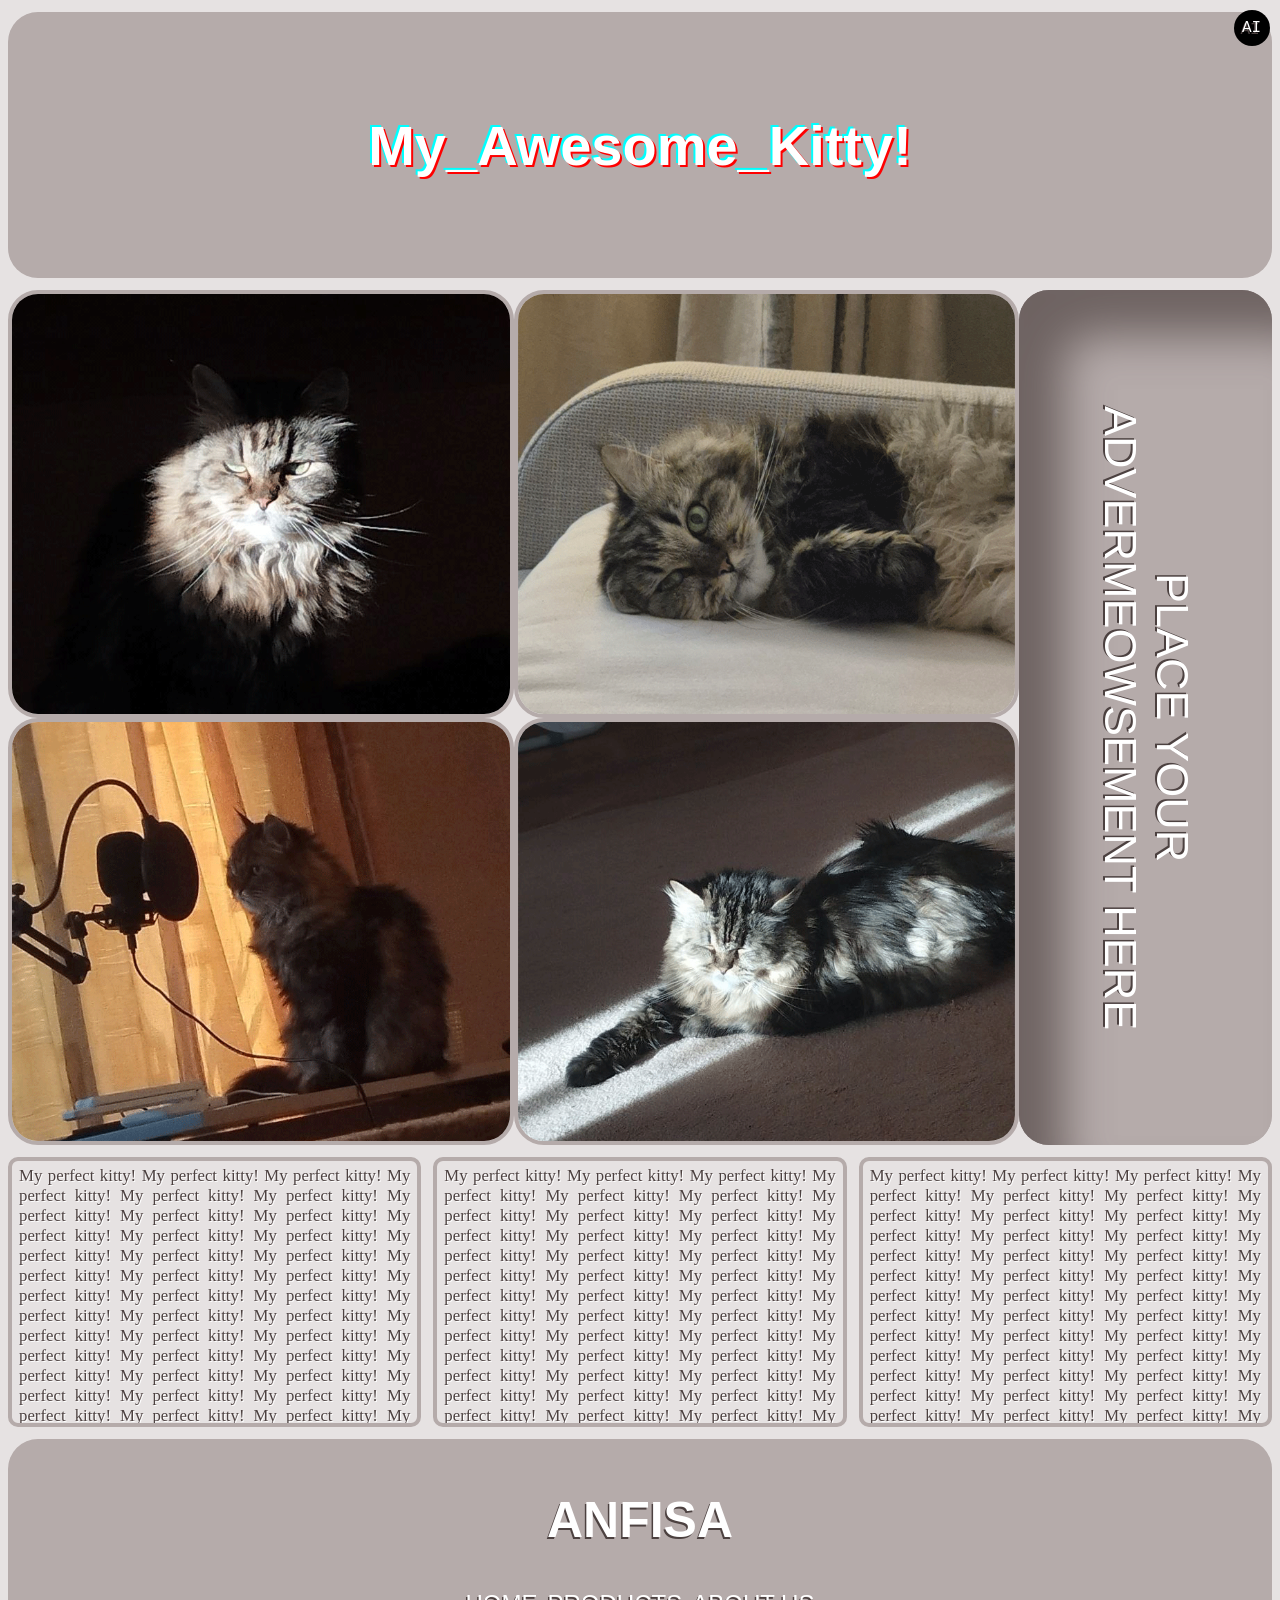
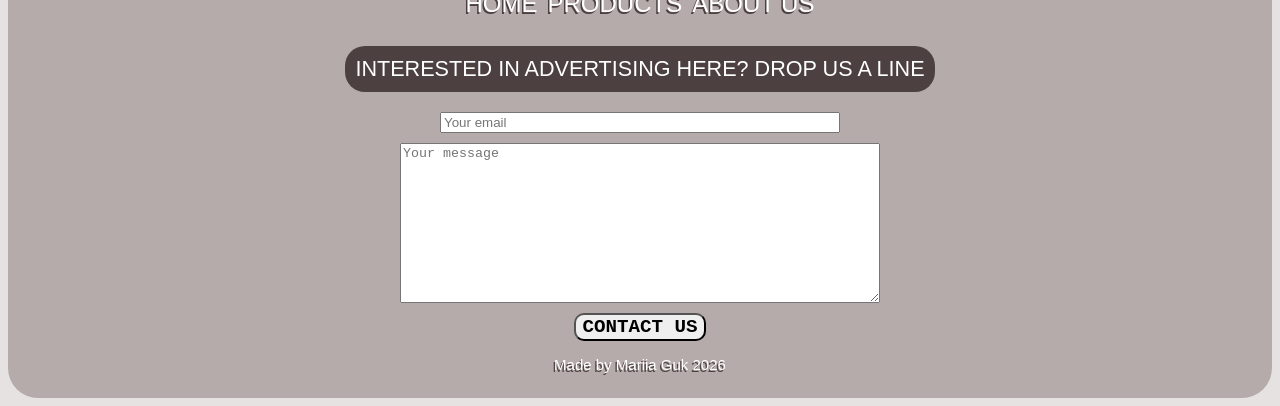
==== commit 375ef370: "Add form submission handling and enhance gallery layout; improve CSS for responsiveness and interact" ====
--- a/index.html
+++ b/index.html
@@ -6,6 +6,25 @@
     <title>Anfisa</title>
     <link rel="stylesheet" href="style.css">
     <link rel="icon" type="image/png" href="images/icon.png">
+
+    <script>
+        function showSent() {
+            document.querySelector("form").reset();
+
+            const sent = document.getElementById("sent");
+            const button = document.getElementById("submit");
+
+            sent.style.display = "block";
+            button.disabled = true;
+
+            sent.scrollIntoView({ block: "center" });
+
+            setTimeout(() => {
+                sent.style.display = "none";
+                button.disabled = false;
+            }, 4000);
+        }
+    </script>
 </head>
 <body>
     <header id="head">
@@ -18,21 +37,28 @@
         <div id="gallery_ad">
             <section id="gallery">
                 <div>
-                    <img title="Epic kitty" class="gallery-img" id="tl-img" src="images/grid_1.png" alt="Kitty 1">
+                    <img title="Epic kitty" class="gallery-img tl-img" src="images/grid_1.png" alt="Kitty 1">
                 </div>
                 <div>
-                    <img title="Cute kitty" class="gallery-img" id="tr-img" src="images/grid_2.png" alt="Kitty 2">
+                    <img title="Cute kitty" class="gallery-img tr-img" src="images/grid_2.png" alt="Kitty 2">
                 </div>
                 <div>
-                    <img title="DJ-kitty" class="gallery-img" id="bl-img" src="images/grid_3.png" alt="Kitty 3">
+                    <img title="DJ-kitty" class="gallery-img bl-img" src="images/grid_3.png" alt="Kitty 3">
                 </div>
                 <div>
-                    <img title="Relaxed kitty" class="gallery-img" id="br-img" src="images/grid_4.png" alt="Kitty 4">
+                    <img title="Relaxed kitty" class="gallery-img br-img" src="images/grid_4.png" alt="Kitty 4">
                 </div>
             </section>
 
             <aside id="ad">
-                <p>PLACE FOR YOUR ADVERMEOWSEMENT HERE</p>
+                <div class="ad-inner">
+                    <div class="ad-face ad-front">
+                        <p>PLACE YOUR ADVERMEOWSEMENT HERE</p>
+                    </div>
+                    <div class="ad-face ad-back">
+                        <p>INTERESTED? EMAIL US!</p>
+                    </div>
+                </div>
             </aside>
         </div>
         
@@ -66,11 +92,14 @@
             </ul>
         </nav>
 
-        <form action="coming_soon.html" method="get">
-            <label id="stay_connected" for="email">STAY CONNECTED</label>
+        <!-- <form action="coming_soon.html" method="get"> -->
+        <form onsubmit="showSent(); return false;"> <!-- the form is not being sent to the server -->
+            <label id="contact_label" for="email">INTERESTED IN ADVERTISING HERE? DROP US A LINE</label>
             <input type="email" id="email" name="email" placeholder="Your email" required>
-            <button type="submit" id="subscribe">SUBSCRIBE</button>
+            <textarea id="message" name="message" placeholder="Your message" maxlength="1000" required></textarea>
+            <button type="submit" id="submit">CONTACT US</button>
         </form>
+        <p id="sent">SUCCESSFULLY SENT!</p>
         <p id="made_by">Made by Mariia Guk 2026</p>
     </footer>
 </body>
--- a/style.css
+++ b/style.css
@@ -1,5 +1,5 @@
 * {
-    box-sizing: border-box;
+    box-sizing: border-box; /* includes padding and border in the element's total width and height */
     scroll-behavior: smooth;
 }
 body{
@@ -40,14 +40,12 @@
     z-index: 1000;
     top: 10px;
     right: 10px;
-    display: flex;
+    display: flex; /* Flexbox: a way to arrange child elements in a row or column and control their alignment and sizing. */
     align-items: center;
-    justify-content: flex-start;
-    text-align: left;
     width: 2.25em; /* is calculated based on the font size of the current element */
     height: 2.25em;
     padding: 0.5em;
-    max-width: calc(100vw - 20px);
+    max-width: calc(100vw);
     border-radius: 50%;
     color: white;
     background-color: black;
@@ -66,11 +64,11 @@
     overflow: hidden;
     white-space: nowrap;
     width: 0;
-    transition: width 0.5s steps(28, end) 0.15s;
+    transition: width 0.5s steps(28) 0.15s;
 }
 #join-link:hover #extra{
     width: 29ch; /* exact quantity of characters */
-    transition: width 0.7s steps(28, end) 0.15s;
+    transition: width 0.7s steps(28) 0.15s;
 }
 
 
@@ -78,19 +76,16 @@
 /* Gallery_ad */
 #gallery_ad{
     display: flex;
-    align-items: flex-start;
-    height: 95vh; /*vh - viewport height*/
+    height: clamp(500px, 95vh, 1200px); /*vh - viewport height*/
 }
 #gallery{
-    position: relative;
     flex: 8;
     display: grid;
-    height: 95vh;
     grid-template-columns: repeat(2, 1fr);
     grid-template-rows: repeat(2, 1fr);
 }
 #gallery > div {
-    min-height: 0;
+    min-height: 0; /* grid/flex items default to min-height: auto, so they can't shrink below their content*/
     min-width: 0;
 }
 .gallery-img{
@@ -98,20 +93,20 @@
     background-color: #e6e2e2;
     width: 100%;
     height: 100%;
-    object-fit: cover;
+    object-fit: cover; /* covers the entire container, keeping its aspect ratio, but may be cropped if necessary */
     border-radius: 30px;
     border: 4px solid #b5abaa;
+    transition: transform 0.3s ease-in-out,
+                border-radius 0.3s ease-in-out;
 }
 .gallery-img:hover{
     transform: scale(2);
     border-radius: 0px;
-    transition: transform 0.3s ease-in-out,
-                border-radius 0.3s ease-in-out;
-}
-#tl-img:hover{ transform-origin: left top; }
-#tr-img:hover{ transform-origin: right top; }
-#bl-img:hover{ transform-origin: left bottom; }
-#br-img:hover{ transform-origin: right bottom; }
+}
+.tl-img{ transform-origin: left top; }
+.tr-img{ transform-origin: right top; }
+.bl-img{ transform-origin: left bottom; }
+.br-img{ transform-origin: right bottom; }
 
 #ad{
     flex: 2;
@@ -124,16 +119,47 @@
     border-radius: 30px;
     box-shadow : clamp(0.8rem, 5vh, 3.5rem) clamp(0.8rem, 5vh, 3.5rem) clamp(0.8rem, 5vh, 3.5rem) #4c4140ad inset;
     overflow: hidden;
-}
-#ad > p{
+    perspective: 1500px; /* higher = more subtle/distant flip; lower = more dramatic */
+}
+.ad-inner{
+    width: 100%;
+    height: 100%;
+    transition: transform 0.6s ease-in-out;
+    transform-style: preserve-3d;
+    position: relative;
+}
+
+#ad:hover .ad-inner{
+    transform: rotateY(180deg);
+}
+
+.ad-face{
+    position: absolute;
+    inset: 0;
+    display: flex;
+    justify-content: center;
+    align-items: center;
+    backface-visibility: hidden; /* hides the face when it's turned away from viewer */
+    border-radius: 30px;
+    background-color: #b5abaa;
+    box-shadow: clamp(0.8rem, 5vh, 3.5rem) clamp(0.8rem, 5vh, 3.5rem) clamp(0.8rem, 5vh, 3.5rem) #4c4140ad inset;
+    overflow: hidden;
+}
+.ad-back{
+    transform: rotateY(180deg); /* pre-rotated so it faces "backward" until the parent flips */
+    background-color: #4c4140;
+    box-shadow: clamp(0.8rem, 5vh, 3.5rem) clamp(0.8rem, 5vh, 3.5rem) clamp(0.8rem, 5vh, 3.5rem) #b5abaa53 inset;
+    text-shadow: -1.5px 1.5px #b5abaa;
+}
+
+.ad-face > p{
     font-size: clamp(0.8rem, 5vh, 3.5rem);
     text-align: center;
     padding: 35px;
-    overflow-wrap: anywhere;
-}
-
-
-    
+}
+
+
+
 /* Content */
 #main_content{
     height: 30vh;
@@ -151,7 +177,11 @@
     font-family: Cambria, Georgia, serif;
     font-size: clamp(0.9rem, 0.3vw + 0.85rem, 1.05rem);
     color:#4c4140;
-    text-shadow: 1px 1px 0px white
+    text-shadow: 1px 1px 0px white;
+    transition: border-color 0.3s ease;
+}
+.column:hover{
+    border-color: #4c4140;
 }
 .column p {
     margin: 0;
@@ -164,6 +194,7 @@
     background-color: #b5abaa;
     text-align: center;
     border-radius: 30px;
+    padding: 10px;
     overflow: hidden;
 }
 h2{
@@ -179,6 +210,7 @@
     gap:10px;
 }
 .info_element{
+    position: relative;
     color: white;
     text-decoration: none;
     font-size: clamp(1rem, 1vw + 0.7rem, 1.5625rem);
@@ -193,19 +225,53 @@
     align-items: center;
     gap: 10px;
 }
-#stay_connected{
-    font-size: clamp(0.9rem, 0.5vw + 0.8rem, 1.25rem);
+#contact_label{
+    display: inline-block;
+    background-color: #4c4140;
+    padding: 10px;
+    border-radius: 20px;
+    font-size: clamp(1rem, 1vw + 0.55rem, 1.5625rem);
+    margin: 10px;
 }
 #email{
     width: 100%;
-    max-width: 22rem;
-}
-#subscribe{
+    max-width: 25rem;
+}
+#message{
+    width: 100%;
+    max-width: 30rem;
+    height: 10rem;
+}
+#submit{
     font-size: clamp(0.9rem, 0.5vw + 0.8rem, 1.25rem);
     font-family: 'Courier New', monospace;
     font-weight: bold;
     border-radius: 10px;
     cursor: pointer;
+    transition: transform 0.2s ease, box-shadow 0.2s ease;
+}
+#submit:hover{
+    transform: translateY(-3px);
+    box-shadow: 0 6px 0 #4c4140;
+}
+#submit:active{
+    transform: translateY(0);
+    box-shadow: 0 1px 0 #4c4140;
+}
+#submit:disabled {
+    cursor: not-allowed;
+    transform: none;
+    box-shadow: none;
+}
+#sent{
+    display: none;
+    font-size: clamp(1rem, 0.5vw + 1rem, 1.25rem);
+    animation: sent-pop 0.5s ease-in-out forwards,
+               sent-pop 0.5s ease-in-out reverse 3.5s forwards;
+}
+@keyframes sent-pop {
+    from { opacity: 0; transform: translateY(-10px) scale(0.9); }
+    to   { opacity: 1; transform: none; }
 }
 #made_by{
     font-size: clamp(0.75rem, 0.3vw + 0.7rem, 0.9375rem);
@@ -221,16 +287,19 @@
     }
     #gallery{
         grid-template-columns: 1fr;
+        grid-template-rows: none;
         height: auto;
     }
     .gallery-img:hover{
         transform: none;
         border-radius: 30px;
     }
-    #ad{
+    #ad {
         writing-mode: horizontal-tb;
-    }
-    #ad > p{
+        height: clamp(120px, 30vw, 200px);
+        flex: none;
+    }
+    .ad-face > p{
         font-size: clamp(0.8rem, 6vw, 2.5rem);
         padding: 20px;
     }
@@ -239,4 +308,70 @@
         grid-auto-rows: max(15vh, 120px);
         height: auto;
     }
+}
+ 
+
+
+/* Animations */
+/* Title */
+@keyframes title-drop {
+    from { opacity: 0; transform: translateY(-50px) scale(0.9); }
+    to   { opacity: 1; transform: none; }
+}
+@keyframes title-glitch {
+    0%, 12%, 100% {
+        text-shadow: 2px 2px 0 red, -2px -2px 0 cyan;
+        transform: none;
+    }
+    3% {
+        text-shadow: -5px 1px 0 red, 5px -1px 0 cyan;
+        transform: translateX(-3px) skewX(-6deg);
+    }
+    6% {
+        text-shadow: 6px -2px 0 red, -6px 2px 0 cyan;
+        transform: translateX(3px) skewX(5deg);
+    }
+    9% {
+        text-shadow: -2px 3px 0 red, 2px -3px 0 cyan;
+        transform: translateX(-1px);
+    }
+}
+h1{
+    animation: title-drop 0.8s cubic-bezier(0.3, 1.5, 0.5, 1),
+               title-glitch 4s 0.8s infinite;
+}
+ 
+/* Navigation (underline) */
+.info_element::after{
+    content: "";
+    position: absolute;
+    left: 0;
+    right: 0;
+    bottom: -3px;
+    height: 3px;
+    background: currentColor;
+    transform: scaleX(0);
+    transform-origin: right;
+    transition: transform 0.3s ease;
+}
+.info_element:hover::after,
+.info_element:focus-visible::after{
+    transform: scaleX(1);
+    transform-origin: left;
+}
+ 
+/* Join pulsing */
+@keyframes join-pulse {
+    0%   { box-shadow: 0 0 0 0 rgba(0, 0, 0, 0.45); }
+    70%  { box-shadow: 0 0 0 14px rgba(0, 0, 0, 0); }
+    100% { box-shadow: 0 0 0 0 rgba(0, 0, 0, 0); }
+}
+#join-link{
+    animation: join-pulse 2.5s ease-out infinite;
+}
+#join-link:hover{
+    animation: none;
+}
+#contact_label{
+    animation: join-pulse 2s ease-in-out infinite;
 }
